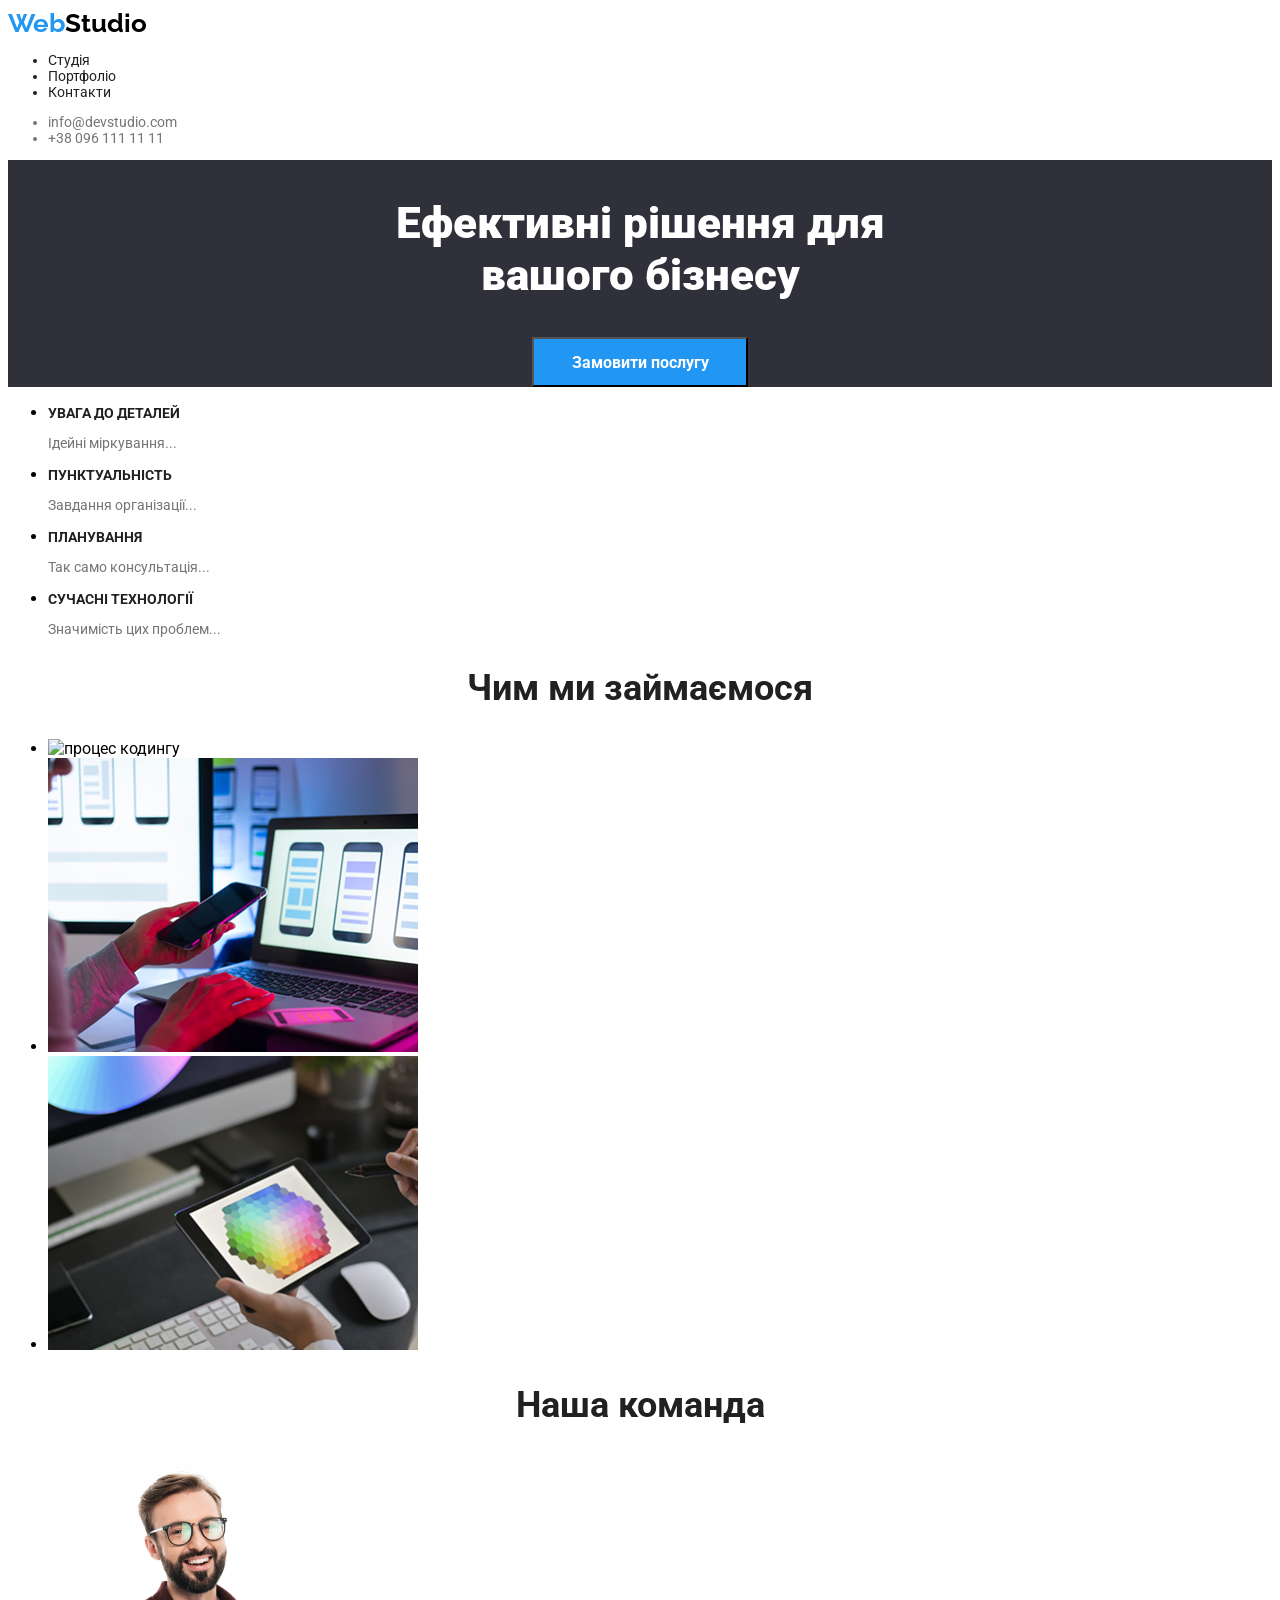
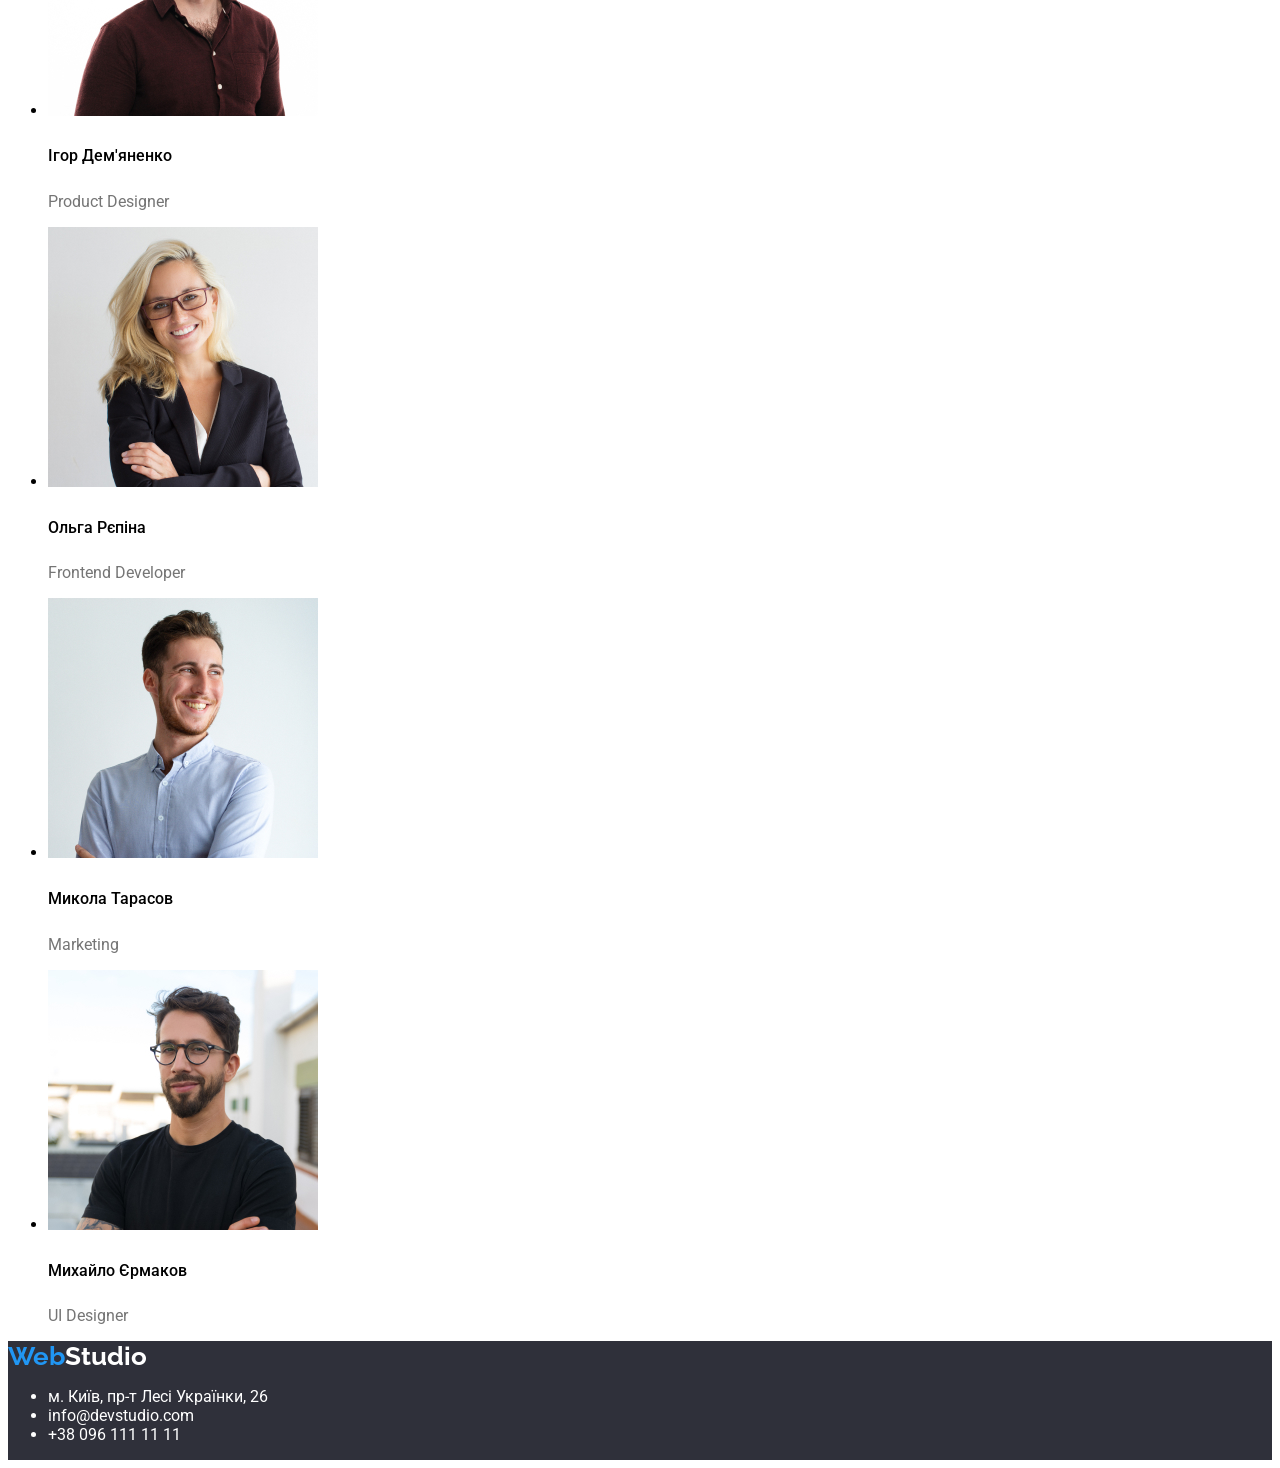
==== index.html @ 3200e964 "add text styles Додав класи в html Додав текстові стилі" ====
<!DOCTYPE html>
<html lang="en">

<head>
    <meta charset="UTF-8">
    <meta name="viewport" content="width=device-width, initial-scale=1.0">
    <link rel="preconnect" href="https://fonts.googleapis.com">
    <link rel="preconnect" href="https://fonts.gstatic.com" crossorigin>
    <link
        href="https://fonts.googleapis.com/css2?family=Raleway:ital,wght@0,100..900;1,100..900&family=Roboto:ital,wght@0,100..900;1,100..900&display=swap"
        rel="stylesheet">
    <title>WebStudio</title>
    <link rel="stylesheet" href="./css/styles.css">
</head>

<body>
<header class="header">
    <div class="container header-container">

        <div class="logo">
            <a class="logo-link" href="./index.html">
                Web<span class="logo-accent">Studio</span>
            </a>
        </div>

        <nav class="nav">
            <ul class="nav-list">
                <li class="nav-item">Студія</li>
                <li class="nav-item">Портфоліо</li>
                <li class="nav-item">Контакти</li>
            </ul>
        </nav>

        <div class="contacts">
            <ul class="contacts-list">
                <li class="contacts-item">info@devstudio.com</li>
                <li class="contacts-item">+38 096 111 11 11</li>
            </ul>
        </div>

    </div>
</header>

<main>

    <section class="hero">
        <h1 class="hero-title">
            Ефективні рішення для <br> вашого бізнесу
        </h1>
        <button class="hero-button">Замовити послугу</button>
    </section>

    <section class="features">
        <ul class="features-list">
            <li class="features-item">
                <h3 class="features-title">УВАГА ДО ДЕТАЛЕЙ</h3>
                <p class="features-text">Ідейні міркування...</p>
            </li>

            <li class="features-item">
                <h3 class="features-title">ПУНКТУАЛЬНІСТЬ</h3>
                <p class="features-text">Завдання організації...</p>
            </li>

            <li class="features-item">
                <h3 class="features-title">ПЛАНУВАННЯ</h3>
                <p class="features-text">Так само консультація...</p>
            </li>

            <li class="features-item">
                <h3 class="features-title">СУЧАСНІ ТЕХНОЛОГІЇ</h3>
                <p class="features-text">Значимість цих проблем...</p>
            </li>
        </ul>
    </section>

    <section class="work">
        <h2 class="section-title">Чим ми займаємося</h2>
        <ul class="work-list">
            <li class="work-item">
                <img src="./images/box-1.jpg" alt="процес кодингу">
            </li>
            <li class="work-item">
                <img src="./images/img.png" alt="перевірка коду">
            </li>
            <li class="work-item">
                <img src="./images/box 3.png" alt="">
            </li>
        </ul>
    </section>

    <section class="team">
        <h2 class="section-title">Наша команда</h2>
        <ul class="team-list">
            <li class="team-item">
                <img src="./images/demyanenko.jpg" alt="Ігор Дем'яненко">
                <h5 class="team-name">Ігор Дем'яненко</h5>
                <p class="team-role">Product Designer</p>
            </li>

            <li class="team-item">
                <img src="./images/repina.jpg" alt="Ольга Рєпіна">
                <h5 class="team-name">Ольга Рєпіна</h5>
                <p class="team-role">Frontend Developer</p>
            </li>

            <li class="team-item">
                <img src="./images/tarasov.jpg" alt="Микола Тарасов">
                <h5 class="team-name">Микола Тарасов</h5>
                <p class="team-role">Marketing</p>
            </li>

            <li class="team-item">
                <img src="./images/yermakov.jpg" alt="Михайло Єрмаков">
                <h5 class="team-name">Михайло Єрмаков</h5>
                <p class="team-role">UI Designer</p>
            </li>
        </ul>
    </section>

</main>

<footer class="footer">
    <div class="container">

        <div class="logo">
            <a class="logo-link" href="./index.html">
                Web<span class="logo-accent-footer">Studio</span>
            </a>
        </div>

        <ul class="footer-contacts">
            <li class="footer-item">м. Київ, пр-т Лесі Українки, 26</li>
            <li class="footer-item">info@devstudio.com</li>
            <li class="footer-item">+38 096 111 11 11</li>
        </ul>

    </div>
</footer>
</body>
</html>
---- css/styles.css ----
:root {
    --main-background-color: #F5F4FA;
    --background-color: #2F303A;
    --brand-color: #2196F3;
    --white: #FFFFFF;
    --black: #000000;
    --h-text: #212121;
    --p-text: #757575;
    --line: #ECECEC;
    --white: #FFFFFF;
    --white-transparent:rgba(255,255,255,0.6)
}

body {
    font-family: 'Roboto', sans-serif;

}

a {
    text-decoration: none;
}

header {
    background-color: var(--white);
}

.logo-link {
    font-family: 'Raleway', sans-serif;
    color: var(--brand-color);
    font-size: 26px;
    font-weight: 700;
}

.logo-accent {
    color: var(--black);
}

.nav, h2, h3 {
    color: var(--h-text);
    background-color: var(--main-background-color);
    font-size: 14px;
    font-weight: medium;
    background-color: var(--white);
}

.contacts, p {
    color: var(--p-text);
    font-size: 14px;
    font-weight: medium;
}

h1 {
    font-size: 44px;
    font-weight: 900;
    text-align: center;
}

.hero, footer {
    display: flex;
    flex-direction: column;
    background: var(--background-color);
    color: var(--white);
    justify-content: center;
}

.hero-button {
    padding: 10px 31px;
    margin: 0 auto;
    width: 216px;
    height: 50px;
    background-color: var(--brand-color);
    color: var(--white);
    font-family: 'Roboto', sans-serif;
    font-size: 16px;
    font-weight: 700;
}

.features-title {
    font-size: 14px;
    font-weight: 700;
}

.features-text {
    font-size: 14px;
    font-weight: 400;
}

.section-title {
    font-size: 36px;
    font-weight: 700;
    text-align: center;
}

.team-name {
    font-size: 16px;
    font-weight: 500;
}

.team-role {
    font-size: 16px;
    font-weight: 400;
}

.logo-accent-footer {
    color: var(--white);
}
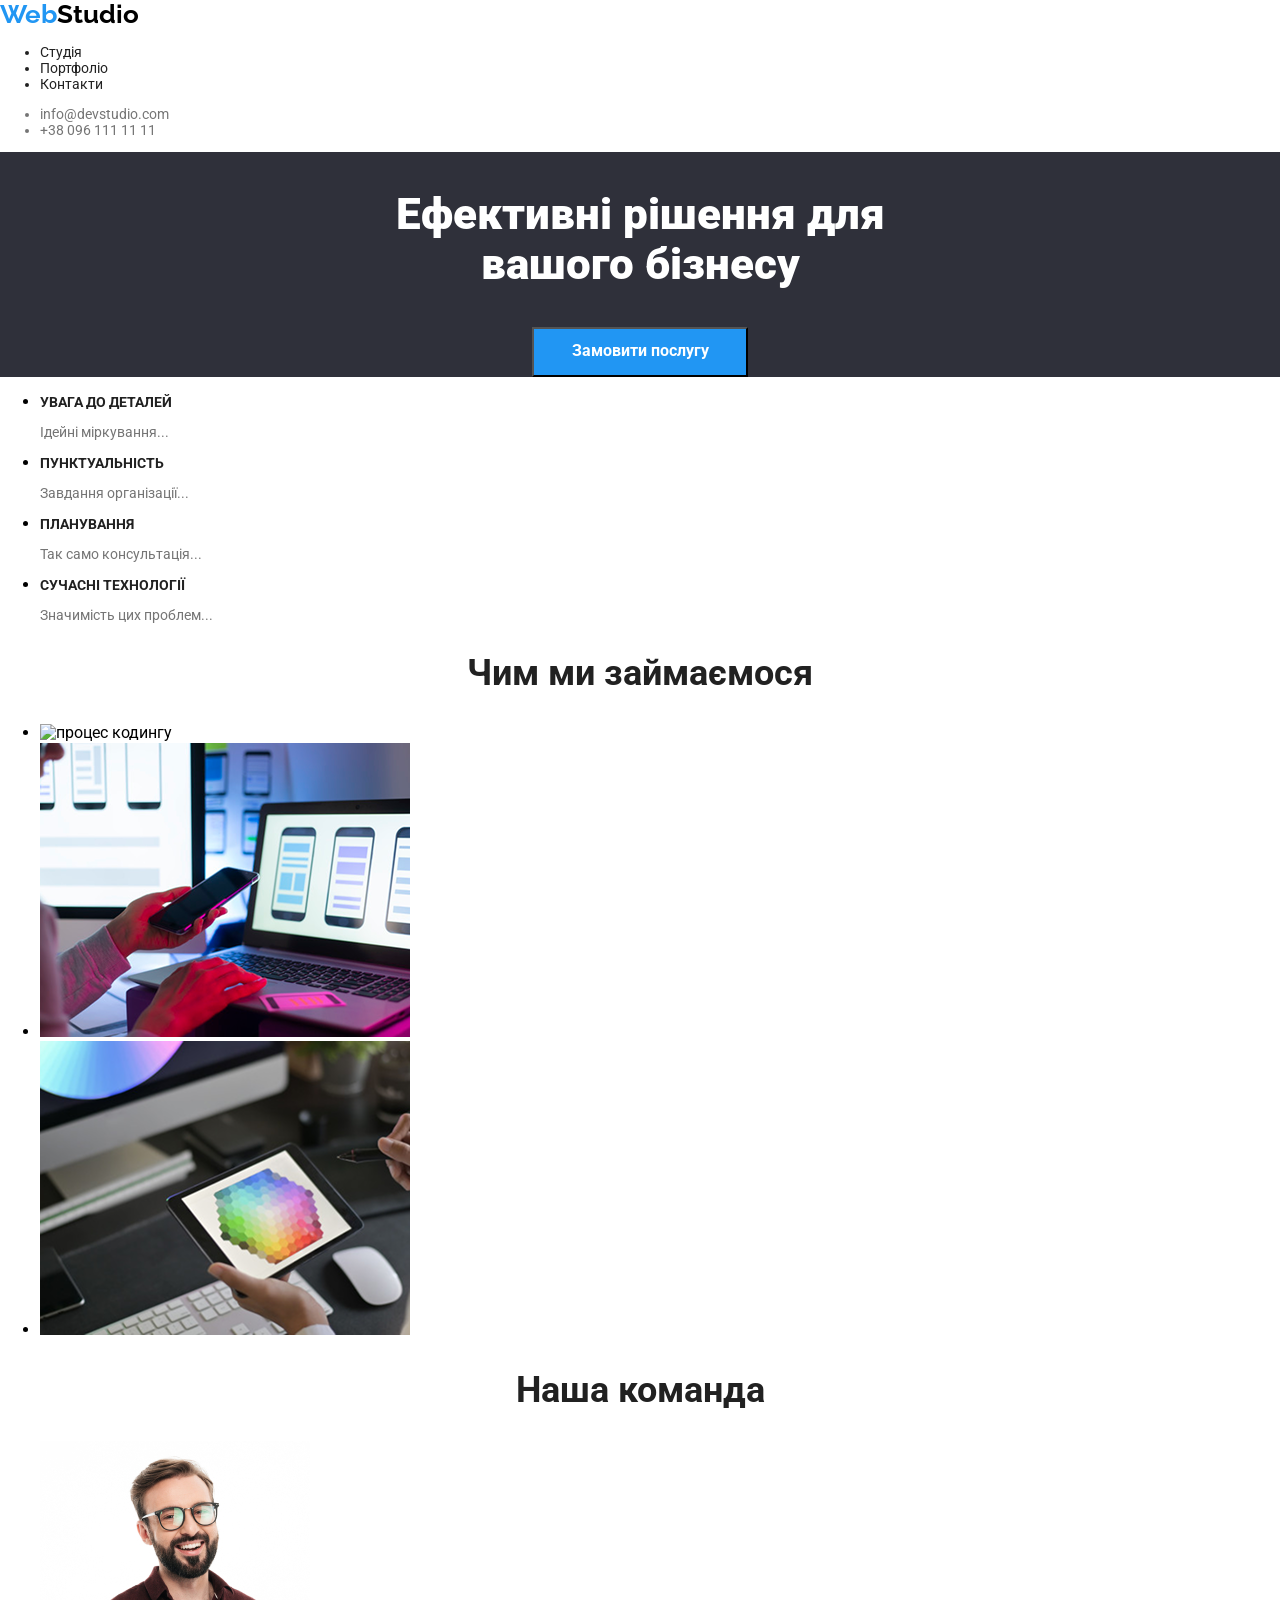
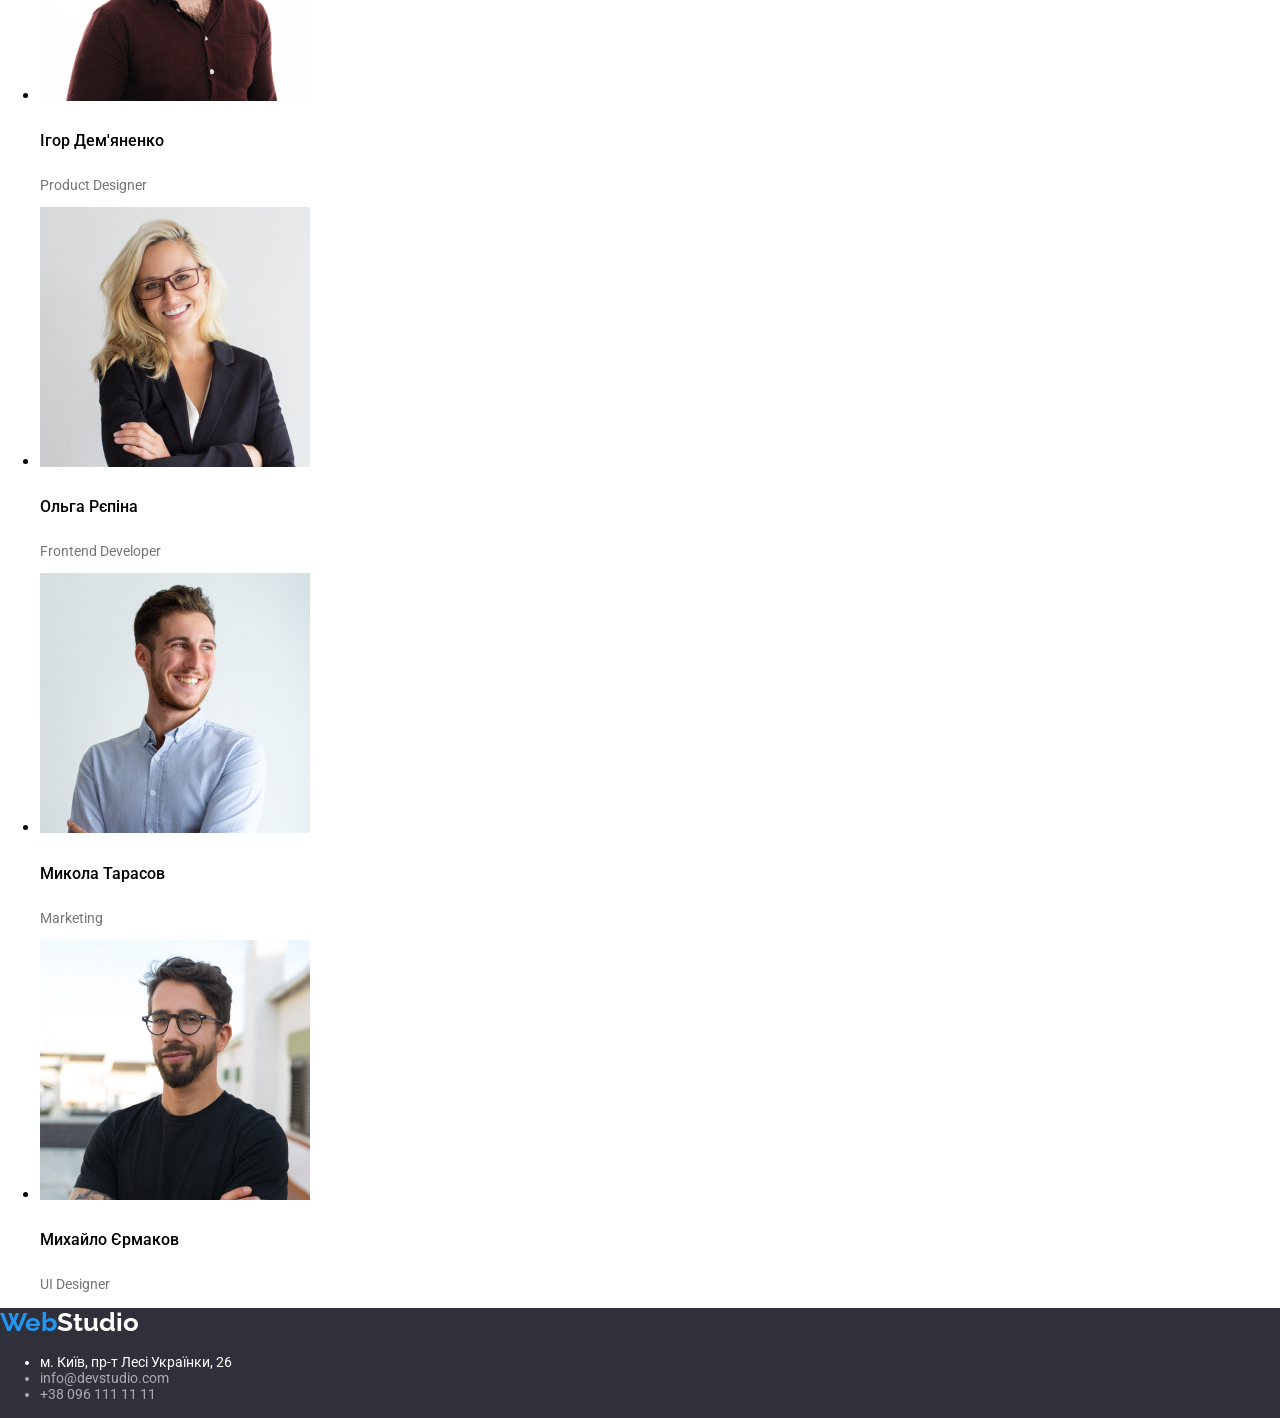
==== commit 18454992: "додав нормалізатор" ====
--- a/index.html
+++ b/index.html
@@ -9,6 +9,11 @@
     <link
         href="https://fonts.googleapis.com/css2?family=Raleway:ital,wght@0,100..900;1,100..900&family=Roboto:ital,wght@0,100..900;1,100..900&display=swap"
         rel="stylesheet">
+    <link
+        rel="stylesheet"
+        href="https://cdnjs.cloudflare.com/ajax/libs/modern-normalize/1.0.0/modern-normalize.min.css"
+    />
+   
     <title>WebStudio</title>
     <link rel="stylesheet" href="./css/styles.css">
 </head>
--- a/css/styles.css
+++ b/css/styles.css
@@ -8,7 +8,7 @@
     --p-text: #757575;
     --line: #ECECEC;
     --white: #FFFFFF;
-    --white-transparent:rgba(255,255,255,0.6)
+    --white-transparent: rgba(255, 255, 255, 0.6)
 }
 
 body {
@@ -35,7 +35,9 @@
     color: var(--black);
 }
 
-.nav, h2, h3 {
+.nav,
+h2,
+h3 {
     color: var(--h-text);
     background-color: var(--main-background-color);
     font-size: 14px;
@@ -43,7 +45,8 @@
     background-color: var(--white);
 }
 
-.contacts, p {
+.contacts,
+p {
     color: var(--p-text);
     font-size: 14px;
     font-weight: medium;
@@ -55,7 +58,8 @@
     text-align: center;
 }
 
-.hero, footer {
+.hero,
+footer {
     display: flex;
     flex-direction: column;
     background: var(--background-color);
@@ -96,11 +100,21 @@
     font-weight: 500;
 }
 
-.team-role {
+.am-rolete {
     font-size: 16px;
     font-weight: 400;
 }
 
 .logo-accent-footer {
     color: var(--white);
+}
+
+.footer-item {
+    font-size: 14px;
+    font-weight: 400;
+    color: var(--white-transparent);
+}
+
+.footer-contacts .footer-item:first-of-type {
+    color: var(--white);
 }
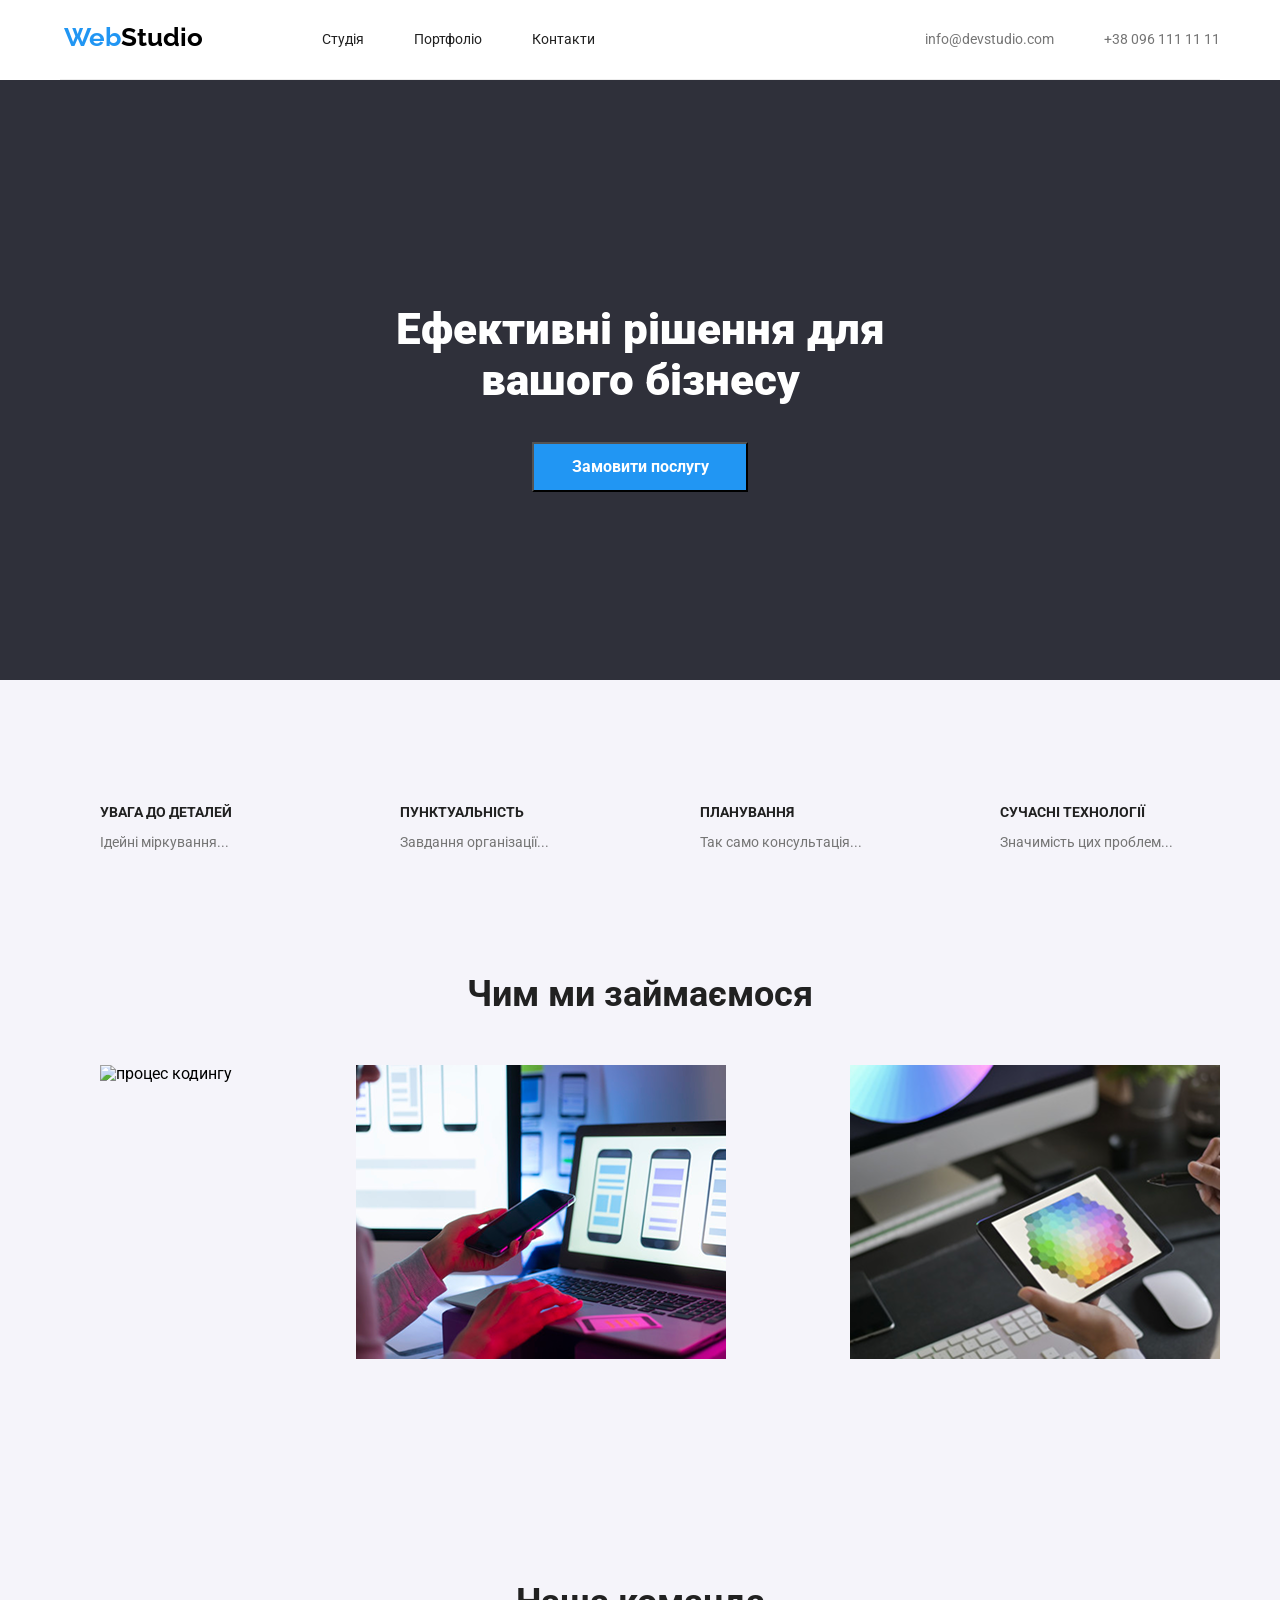
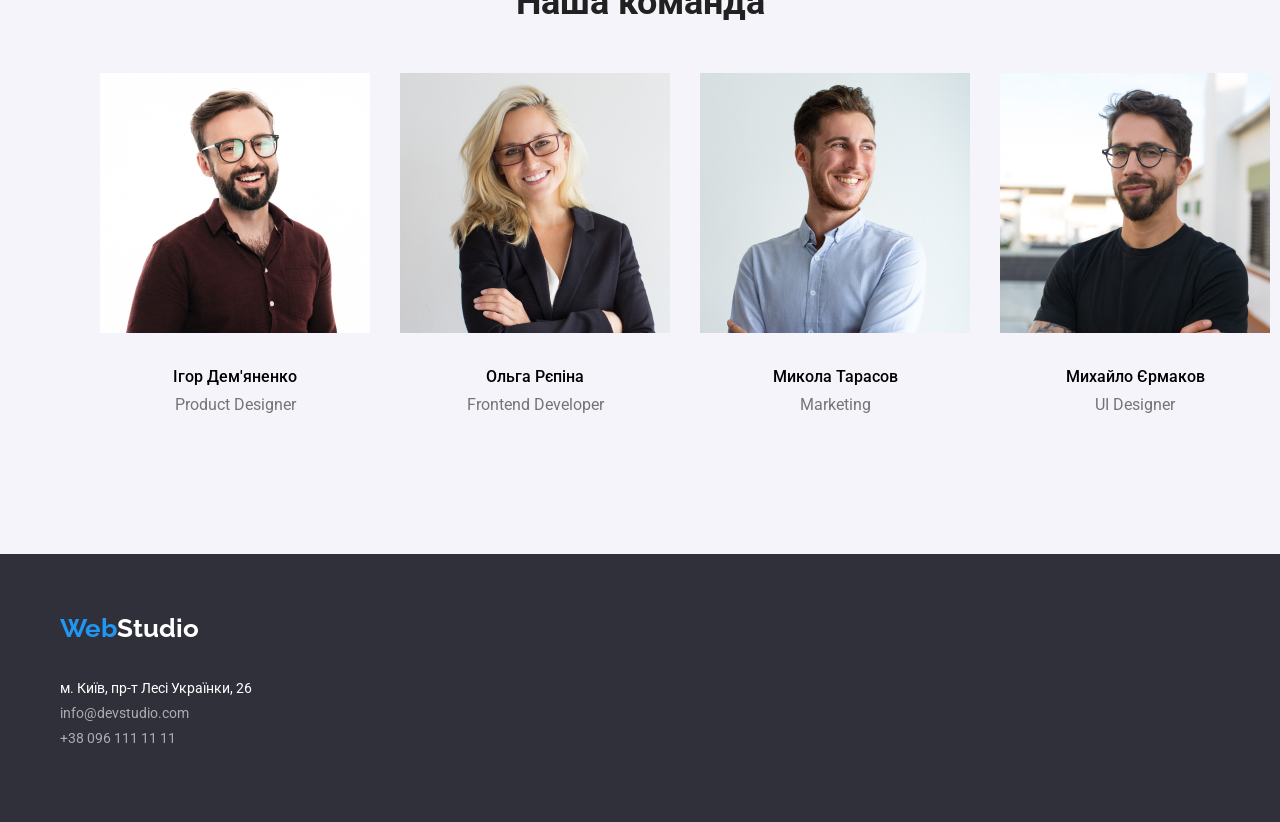
==== commit 53ec0165: "розміщення" ====
--- a/index.html
+++ b/index.html
@@ -9,138 +9,149 @@
     <link
         href="https://fonts.googleapis.com/css2?family=Raleway:ital,wght@0,100..900;1,100..900&family=Roboto:ital,wght@0,100..900;1,100..900&display=swap"
         rel="stylesheet">
-    <link
-        rel="stylesheet"
-        href="https://cdnjs.cloudflare.com/ajax/libs/modern-normalize/1.0.0/modern-normalize.min.css"
-    />
-   
+    <link rel="stylesheet"
+        href="https://cdnjs.cloudflare.com/ajax/libs/modern-normalize/1.0.0/modern-normalize.min.css" />
+
     <title>WebStudio</title>
     <link rel="stylesheet" href="./css/styles.css">
 </head>
 
 <body>
-<header class="header">
-    <div class="container header-container">
+    <header class="header">
+        <div class="container header-container">
+            <nav class="nav">
+                <a class="logo-link" href="./index.html">
+                    Web<span class="logo-accent">Studio</span>
+                </a>
+                <ul class="nav-list">
+                    <li class="nav-item">
+                        <a href="#" class="nav-item-a">Студія</a>
+                    </li>
+                    <li class="nav-item">
+                        <a href="#" class="nav-item-a">Портфоліо</a>
+                    </li>
+                    <li class="nav-item">
+                        <a href="#" class="nav-item-a">Контакти</a>
+                    </li>
+                </ul>
+            </nav>
 
-        <div class="logo">
-            <a class="logo-link" href="./index.html">
-                Web<span class="logo-accent">Studio</span>
-            </a>
+            <div class=" contacts">
+                <ul class="contacts-list">
+                    <li class="contacts-item">
+                        <a href="http://info@devstudio.com" target="_blank" rel="noopener noreferrer"
+                            class="contacts-item-a">info@devstudio.com</a>
+                    </li>
+                    <li class="contacts-item">
+                        <a href="#" class="contacts-item-a">+38 096 111 11 11</a>
+                    </li>
+                </ul>
+            </div>
+
         </div>
+    </header>
 
-        <nav class="nav">
-            <ul class="nav-list">
-                <li class="nav-item">Студія</li>
-                <li class="nav-item">Портфоліо</li>
-                <li class="nav-item">Контакти</li>
-            </ul>
-        </nav>
+    <main>
 
-        <div class="contacts">
-            <ul class="contacts-list">
-                <li class="contacts-item">info@devstudio.com</li>
-                <li class="contacts-item">+38 096 111 11 11</li>
+        <section class="hero hero-section">
+            <div class="hero-container container">
+                <h1 class="hero-title">
+                    Ефективні рішення для <br> вашого бізнесу
+                </h1>
+                <button class="hero-button">Замовити послугу</button>
+            </div>
+        </section>
+
+        <section class="features">
+            <div class="container features-container">
+                <ul class="features-list">
+                    <li class="features-item">
+                        <h3 class="features-title">УВАГА ДО ДЕТАЛЕЙ</h3>
+                        <p class="features-text">Ідейні міркування...</p>
+                    </li>
+
+                    <li class="features-item">
+                        <h3 class="features-title">ПУНКТУАЛЬНІСТЬ</h3>
+                        <p class="features-text">Завдання організації...</p>
+                    </li>
+
+                    <li class="features-item">
+                        <h3 class="features-title">ПЛАНУВАННЯ</h3>
+                        <p class="features-text">Так само консультація...</p>
+                    </li>
+
+                    <li class="features-item">
+                        <h3 class="features-title">СУЧАСНІ ТЕХНОЛОГІЇ</h3>
+                        <p class="features-text">Значимість цих проблем...</p>
+                    </li>
+                </ul>
+            </div>
+        </section>
+
+        <section class="work">
+            <div class="container work-container">
+                <h2 class="section-title">Чим ми займаємося</h2>
+                <ul class="work-list">
+                    <li class="work-item">
+                        <img src="./images/box-1.jpg" alt="процес кодингу" width="370">
+                    </li>
+                    <li class="work-item">
+                        <img src="./images/img.png" alt="перевірка коду" width="370">
+                    </li>
+                    <li class="work-item">
+                        <img src="./images/box 3.png" alt="" width="370">
+                    </li>
+                </ul>
+            </div>
+        </section>
+
+        <section class="team">
+            <div class="container team-container">
+                <h2 class="section-title">Наша команда</h2>
+                <ul class="team-list">
+                    <li class="team-item">
+                        <img src="./images/demyanenko.jpg" alt="Ігор Дем'яненко">
+                        <h5 class="team-name">Ігор Дем'яненко</h5>
+                        <p class="team-role">Product Designer</p>
+                    </li>
+
+                    <li class="team-item">
+                        <img src="./images/repina.jpg" alt="Ольга Рєпіна">
+                        <h5 class="team-name">Ольга Рєпіна</h5>
+                        <p class="team-role">Frontend Developer</p>
+                    </li>
+
+                    <li class="team-item">
+                        <img src="./images/tarasov.jpg" alt="Микола Тарасов">
+                        <h5 class="team-name">Микола Тарасов</h5>
+                        <p class="team-role">Marketing</p>
+                    </li>
+
+                    <li class="team-item">
+                        <img src="./images/yermakov.jpg" alt="Михайло Єрмаков">
+                        <h5 class="team-name">Михайло Єрмаков</h5>
+                        <p class="team-role">UI Designer</p>
+                    </li>
+                </ul>
+            </div>
+        </section>
+
+    </main>
+
+    <footer class="footer">
+        <div class="container footer-container">
+            <div class="logo">
+                <a class="logo-link" href="./index.html">
+                    Web<span class="logo-accent-footer">Studio</span>
+                </a>
+            </div>
+            <ul class="footer-contacts">
+                <li class="footer-item">м. Київ, пр-т Лесі Українки, 26</li>
+                <li class="footer-item">info@devstudio.com</li>
+                <li class="footer-item">+38 096 111 11 11</li>
             </ul>
         </div>
+    </footer>
+</body>
 
-    </div>
-</header>
-
-<main>
-
-    <section class="hero">
-        <h1 class="hero-title">
-            Ефективні рішення для <br> вашого бізнесу
-        </h1>
-        <button class="hero-button">Замовити послугу</button>
-    </section>
-
-    <section class="features">
-        <ul class="features-list">
-            <li class="features-item">
-                <h3 class="features-title">УВАГА ДО ДЕТАЛЕЙ</h3>
-                <p class="features-text">Ідейні міркування...</p>
-            </li>
-
-            <li class="features-item">
-                <h3 class="features-title">ПУНКТУАЛЬНІСТЬ</h3>
-                <p class="features-text">Завдання організації...</p>
-            </li>
-
-            <li class="features-item">
-                <h3 class="features-title">ПЛАНУВАННЯ</h3>
-                <p class="features-text">Так само консультація...</p>
-            </li>
-
-            <li class="features-item">
-                <h3 class="features-title">СУЧАСНІ ТЕХНОЛОГІЇ</h3>
-                <p class="features-text">Значимість цих проблем...</p>
-            </li>
-        </ul>
-    </section>
-
-    <section class="work">
-        <h2 class="section-title">Чим ми займаємося</h2>
-        <ul class="work-list">
-            <li class="work-item">
-                <img src="./images/box-1.jpg" alt="процес кодингу">
-            </li>
-            <li class="work-item">
-                <img src="./images/img.png" alt="перевірка коду">
-            </li>
-            <li class="work-item">
-                <img src="./images/box 3.png" alt="">
-            </li>
-        </ul>
-    </section>
-
-    <section class="team">
-        <h2 class="section-title">Наша команда</h2>
-        <ul class="team-list">
-            <li class="team-item">
-                <img src="./images/demyanenko.jpg" alt="Ігор Дем'яненко">
-                <h5 class="team-name">Ігор Дем'яненко</h5>
-                <p class="team-role">Product Designer</p>
-            </li>
-
-            <li class="team-item">
-                <img src="./images/repina.jpg" alt="Ольга Рєпіна">
-                <h5 class="team-name">Ольга Рєпіна</h5>
-                <p class="team-role">Frontend Developer</p>
-            </li>
-
-            <li class="team-item">
-                <img src="./images/tarasov.jpg" alt="Микола Тарасов">
-                <h5 class="team-name">Микола Тарасов</h5>
-                <p class="team-role">Marketing</p>
-            </li>
-
-            <li class="team-item">
-                <img src="./images/yermakov.jpg" alt="Михайло Єрмаков">
-                <h5 class="team-name">Михайло Єрмаков</h5>
-                <p class="team-role">UI Designer</p>
-            </li>
-        </ul>
-    </section>
-
-</main>
-
-<footer class="footer">
-    <div class="container">
-
-        <div class="logo">
-            <a class="logo-link" href="./index.html">
-                Web<span class="logo-accent-footer">Studio</span>
-            </a>
-        </div>
-
-        <ul class="footer-contacts">
-            <li class="footer-item">м. Київ, пр-т Лесі Українки, 26</li>
-            <li class="footer-item">info@devstudio.com</li>
-            <li class="footer-item">+38 096 111 11 11</li>
-        </ul>
-
-    </div>
-</footer>
-</body>
 </html>
--- a/css/styles.css
+++ b/css/styles.css
@@ -20,11 +20,35 @@
     text-decoration: none;
 }
 
+ul {
+    list-style: none;
+}
+
 header {
     background-color: var(--white);
 }
 
+.container {
+    width: 1160px;
+    margin: 0 auto;
+}
+
+.header-container {
+    padding-left: 4px;
+    display: flex;
+    border-bottom: 1px solid var(--line);
+    align-items: center;
+    justify-content: space-between;
+}
+
+.nav {
+    display: flex;
+    align-items: center;
+    gap: 79px;
+}
+
 .logo-link {
+    padding: 23px 0 26px 0;
     font-family: 'Raleway', sans-serif;
     color: var(--brand-color);
     font-size: 26px;
@@ -35,17 +59,29 @@
     color: var(--black);
 }
 
-.nav,
-h2,
-h3 {
+.nav-item-a {
     color: var(--h-text);
-    background-color: var(--main-background-color);
     font-size: 14px;
     font-weight: medium;
     background-color: var(--white);
 }
 
-.contacts,
+.nav-item-a:hover,
+.nav-item-a:focus,
+.nav-item-a:active, 
+.contacts-item-a:hover,
+.contacts-item-a:focus,
+.contacts-item-a:active {
+    color: var(--brand-color);
+}
+
+.nav-list,
+.contacts-list {
+    display: flex;
+    gap: 50px;
+}
+
+.contacts-item-a,
 p {
     color: var(--p-text);
     font-size: 14px;
@@ -58,12 +94,28 @@
     text-align: center;
 }
 
+main {
+    background-color: var(--main-background-color);
+}
+
 .hero,
 footer {
-    display: flex;
-    flex-direction: column;
-    background: var(--background-color);
-    color: var(--white);
+    background-color: var(--background-color);
+    color: var(--white);
+}
+
+.hero-section {
+    width: 100%;
+    height: 600px;
+    display: flex;
+    flex-direction: column;
+    justify-content: center;
+    margin-bottom: 94px;
+}
+
+.hero-container {
+    display: flex;
+    flex-direction: column;
     justify-content: center;
 }
 
@@ -79,6 +131,27 @@
     font-weight: 700;
 }
 
+.features-container {
+    display: flex;
+    margin-bottom: 94px;
+}
+
+h2,
+h3 {
+    color: var(--h-text);
+    font-size: 14px;
+    font-weight: medium;
+}
+
+.features-list {
+    display: flex;
+    gap: 30px;
+}
+
+.features-item {
+    width: 270px;
+}
+
 .features-title {
     font-size: 14px;
     font-weight: 700;
@@ -87,26 +160,71 @@
 .features-text {
     font-size: 14px;
     font-weight: 400;
+}
+
+.section-title {
+    margin-bottom: 50px;
+}
+
+.work-container {
+    margin-bottom: 94px;
+}
+
+.work-list {
+    display: flex;
+    justify-content: space-between;
+    gap: 30px;
 }
 
 .section-title {
     font-size: 36px;
     font-weight: 700;
     text-align: center;
+}
+
+.team-container {
+    padding: 94px 0;
 }
 
 .team-name {
     font-size: 16px;
     font-weight: 500;
-}
-
-.am-rolete {
+    margin: 0;
+    padding: 30px 0 10px 0;
+}
+
+.team-list {
+    display: flex;
+    gap: 30px;
+}
+
+.team-item {
+    text-align: center;
+    padding-bottom: 30px;
+}
+
+.team-role {
     font-size: 16px;
     font-weight: 400;
+    margin: 0;
 }
 
 .logo-accent-footer {
     color: var(--white);
+}
+
+.footer-container {
+    display: flex;
+    flex-direction: column;
+    padding: 60px 0;
+    gap: 20px;
+}
+
+.footer-contacts {
+    padding: 0;
+    display: flex;
+    flex-direction: column;
+    gap: 9px;
 }
 
 .footer-item {
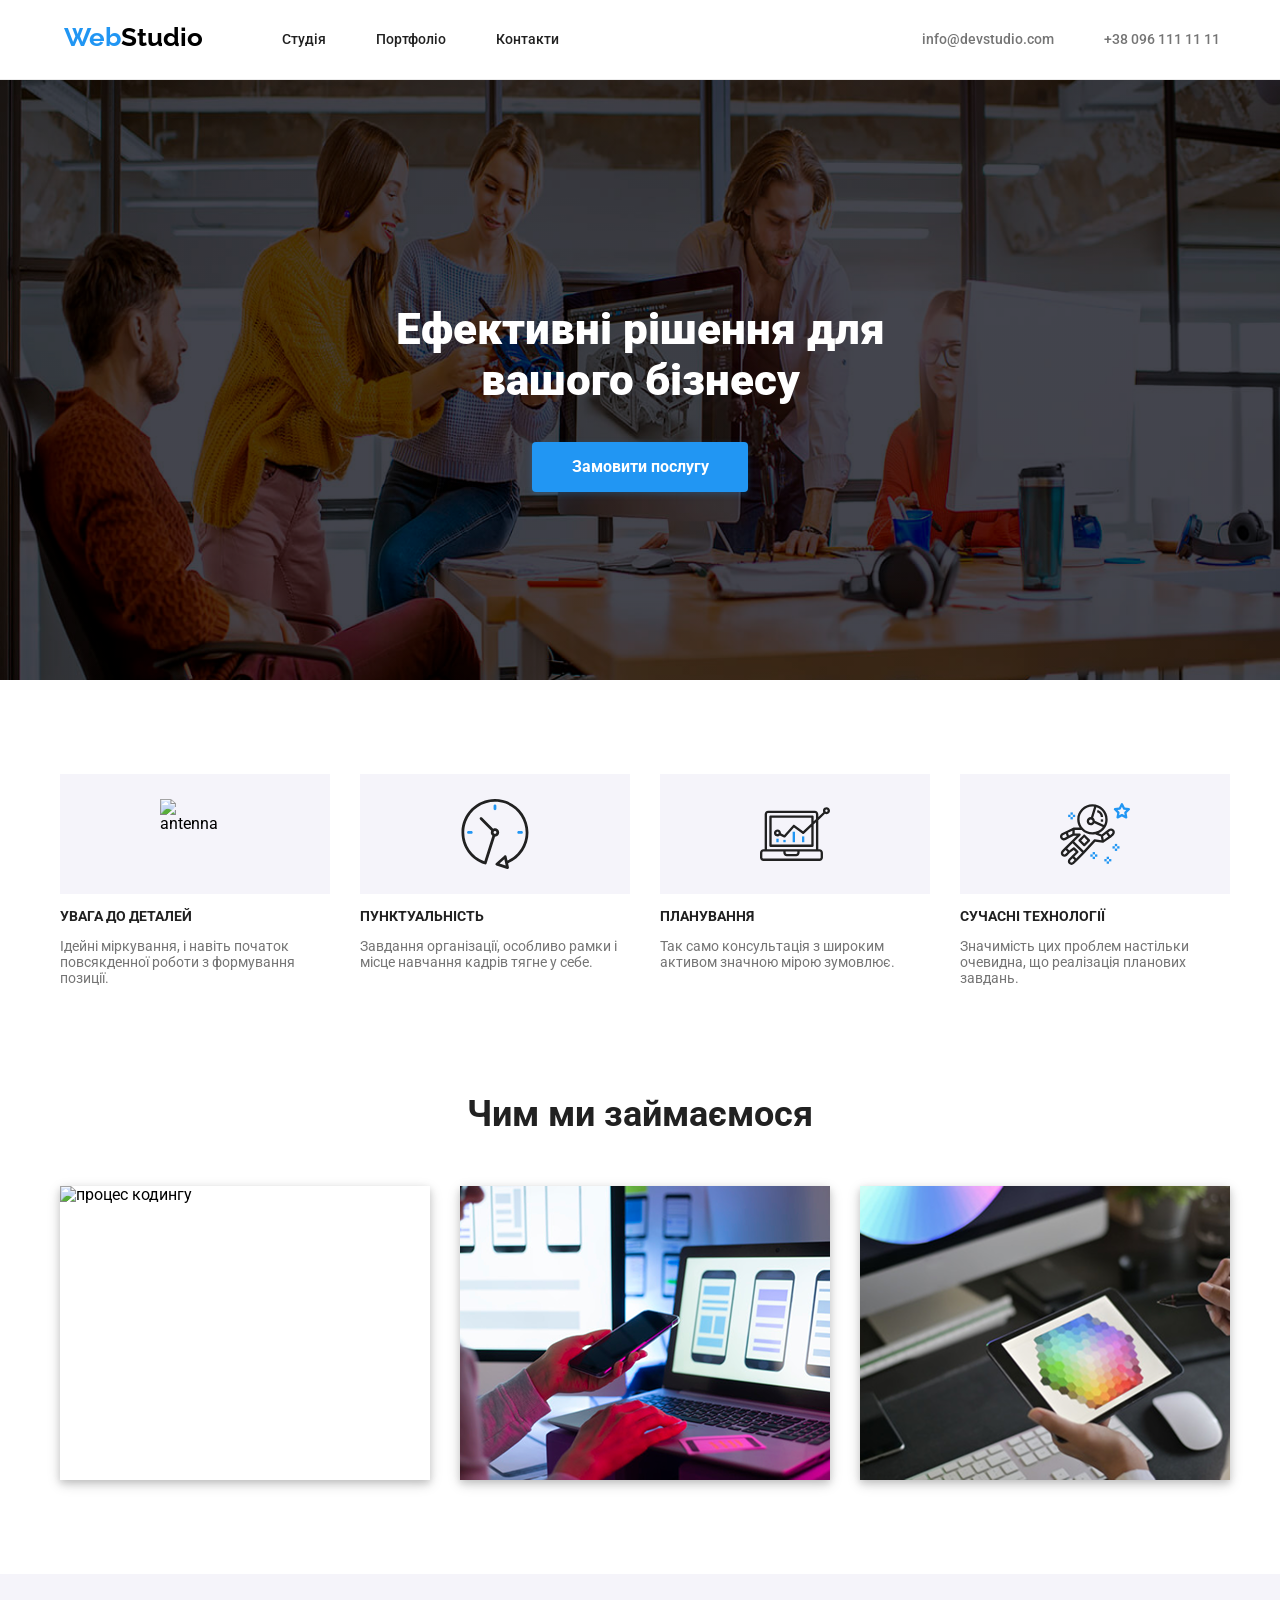
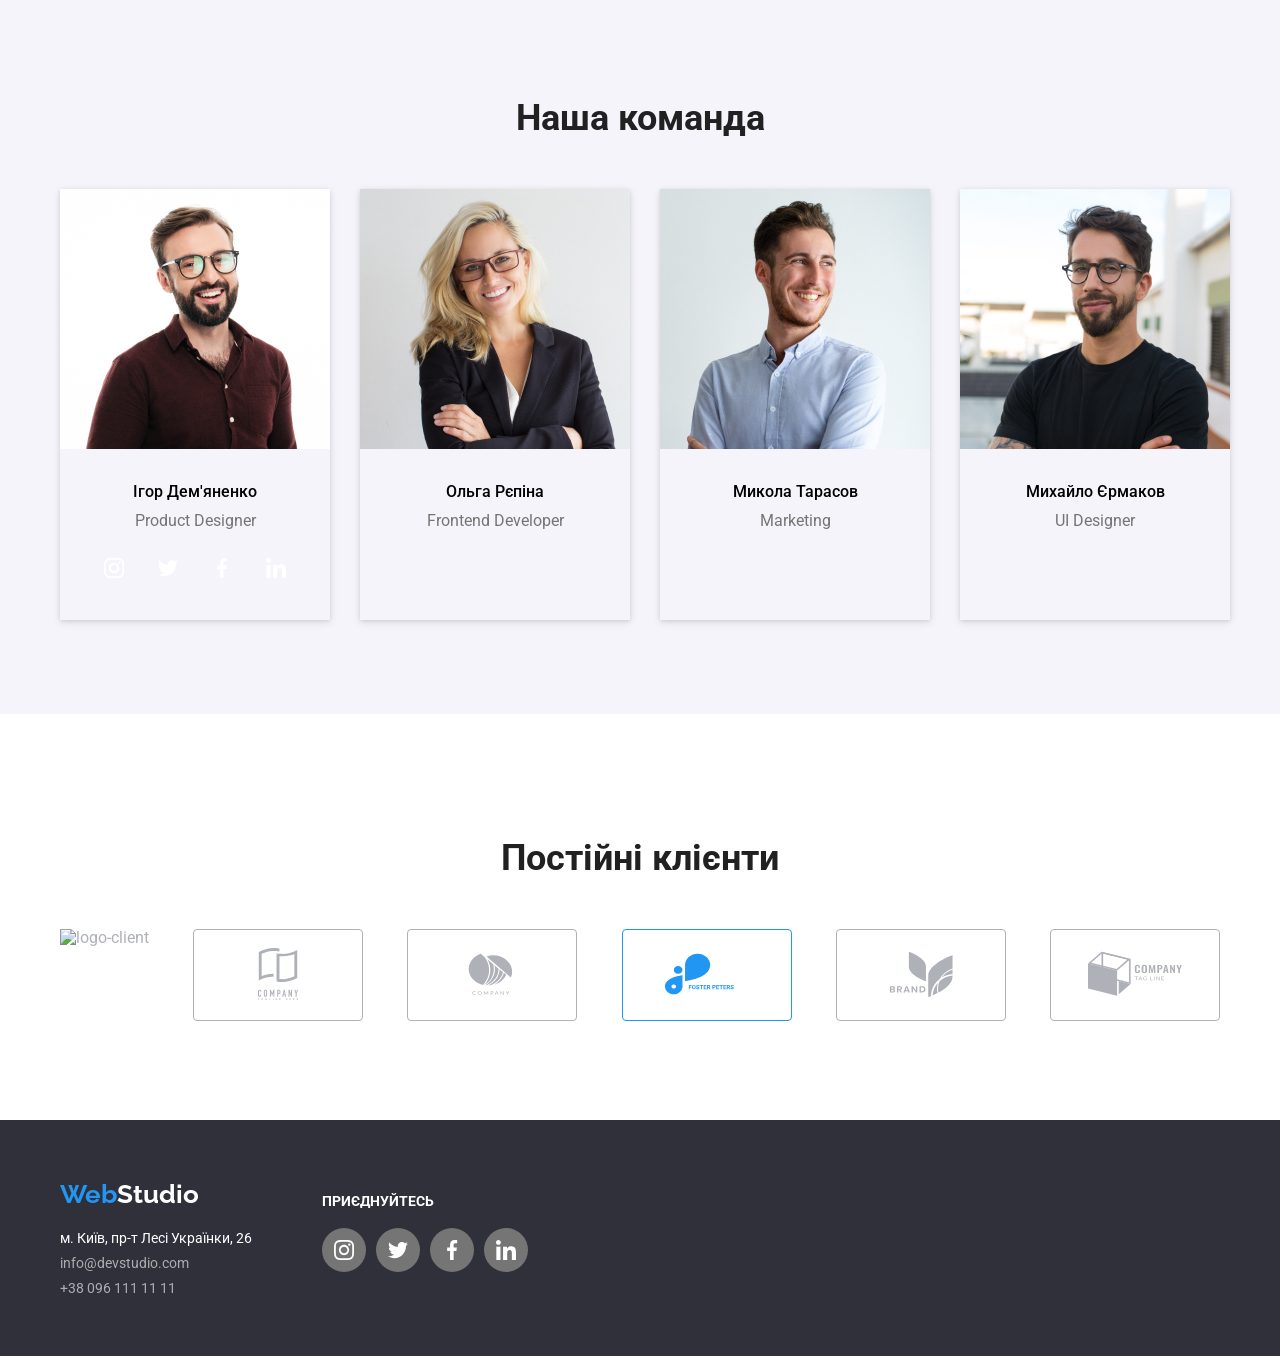
==== commit f4575bb1: "add content Додав тіні, додав декоративне зображення і градієнт  додав контент як в дз25 фігми" ====
--- a/index.html
+++ b/index.html
@@ -25,13 +25,13 @@
                 </a>
                 <ul class="nav-list">
                     <li class="nav-item">
-                        <a href="#" class="nav-item-a">Студія</a>
+                        <a href="./index.html" class="nav-item-a">Студія</a>
                     </li>
                     <li class="nav-item">
-                        <a href="#" class="nav-item-a">Портфоліо</a>
+                        <a href="./portfolio.html" class="nav-item-a">Портфоліо</a>
                     </li>
                     <li class="nav-item">
-                        <a href="#" class="nav-item-a">Контакти</a>
+                        <a href="./contacts.html" class="nav-item-a">Контакти</a>
                     </li>
                 </ul>
             </nav>
@@ -66,23 +66,38 @@
             <div class="container features-container">
                 <ul class="features-list">
                     <li class="features-item">
+                        <div class="svg-container">
+                            <img class="svg" src="./images/antenna.svg" alt="antenna">
+                        </div>
                         <h3 class="features-title">УВАГА ДО ДЕТАЛЕЙ</h3>
-                        <p class="features-text">Ідейні міркування...</p>
-                    </li>
-
-                    <li class="features-item">
+                        <p class="features-text">Ідейні міркування, і навіть початок повсякденної роботи з формування
+                            позиції.</p>
+                    </li>
+
+                    <li class="features-item">
+                        <div class="svg-container">
+                            <img class="svg" src="./images/clock.svg" alt="antenna">
+                        </div>
                         <h3 class="features-title">ПУНКТУАЛЬНІСТЬ</h3>
-                        <p class="features-text">Завдання організації...</p>
-                    </li>
-
-                    <li class="features-item">
+                        <p class="features-text"> Завдання організації, особливо рамки і місце навчання кадрів тягне у
+                            себе.</p>
+                    </li>
+
+                    <li class="features-item">
+                        <div class="svg-container">
+                            <img class="svg" src="./images/diagram.svg" alt="antenna">
+                        </div>
                         <h3 class="features-title">ПЛАНУВАННЯ</h3>
-                        <p class="features-text">Так само консультація...</p>
-                    </li>
-
-                    <li class="features-item">
+                        <p class="features-text">Так само консультація з широким активом значною мірою зумовлює.</p>
+                    </li>
+
+                    <li class="features-item">
+                        <div class="svg-container">
+                            <img class="svg" src="./images/astronaut.svg" alt="antenna">
+                        </div>
                         <h3 class="features-title">СУЧАСНІ ТЕХНОЛОГІЇ</h3>
-                        <p class="features-text">Значимість цих проблем...</p>
+                        <p class="features-text">Значимість цих проблем настільки очевидна, що реалізація планових
+                            завдань.</p>
                     </li>
                 </ul>
             </div>
@@ -113,6 +128,28 @@
                         <img src="./images/demyanenko.jpg" alt="Ігор Дем'яненко">
                         <h5 class="team-name">Ігор Дем'яненко</h5>
                         <p class="team-role">Product Designer</p>
+                        <ul class="social-list card-social-list">
+                            <li class="social-item">
+                                <a href="#" class="social-link">
+                                    <img src="./images/instagram.svg" alt="instagram" class="social-svg">
+                                </a>
+                            </li>
+                            <li class="social-item">
+                                <a href="#" class="social-link">
+                                    <img src="./images/twitter.svg" alt="twitter" class="social-svg">
+                                </a>
+                            </li>
+                            <li class="social-item">
+                                <a href="#" class="social-link">
+                                    <img src="./images/facebook.svg" alt="facebook" class="social-svg">
+                                </a>
+                            </li>
+                            <li class="social-item">
+                                <a href="#" class="social-link">
+                                    <img src="./images/linkedin.svg" alt="linkedin" class="social-svg">
+                                </a>
+                            </li>
+                        </ul>
                     </li>
 
                     <li class="team-item">
@@ -135,21 +172,73 @@
                 </ul>
             </div>
         </section>
+        <section class="client">
+            <div class="container client-container">
+                <h2 class="section-title">Постійні клієнти</h2>
+                <ul class="client-list">
+                    <li class="client-item">
+                        <img class="client-svg" src="./images/client1.svg" alt="logo-client">
+                    </li>
+                    <li class="client-item">
+                        <img class="client-svg" src="./images/client2.svg" alt="logo-client">
+                    </li>
+                    <li class="client-item">
+                        <img class="client-svg" src="./images/client3.svg" alt="logo-client">
+                    </li>
+                    <li class="client-item">
+                        <img class="client-svg" src="./images/client4.svg" alt="logo-client">
+                    </li>
+                    <li class="client-item">
+                        <img class="client-svg" src="./images/client5.svg" alt="logo-client">
+                    </li>
+                    <li class="client-item">
+                        <img class="client-svg" src="./images/client6.svg" alt="logo-client">
+                    </li>
+                </ul>
+            </div>
+        </section>
 
     </main>
 
     <footer class="footer">
         <div class="container footer-container">
-            <div class="logo">
-                <a class="logo-link" href="./index.html">
-                    Web<span class="logo-accent-footer">Studio</span>
-                </a>
-            </div>
-            <ul class="footer-contacts">
-                <li class="footer-item">м. Київ, пр-т Лесі Українки, 26</li>
-                <li class="footer-item">info@devstudio.com</li>
-                <li class="footer-item">+38 096 111 11 11</li>
-            </ul>
+            <div>
+                <div class="logo">
+                    <a class="logo-link" href="./index.html">
+                        Web<span class="logo-accent-footer">Studio</span>
+                    </a>
+                </div>
+                <ul class="footer-contacts">
+                    <li class="footer-item">м. Київ, пр-т Лесі Українки, 26</li>
+                    <li class="footer-item">info@devstudio.com</li>
+                    <li class="footer-item">+38 096 111 11 11</li>
+                </ul>
+            </div>
+            <div class="social-container">
+                <p class="social-text">Приєднуйтесь</p>
+                <ul class="social-list">
+                    <li class="social-item">
+                        <a href="#" class="social-link footer-social-link">
+                            <img src="./images/instagram.svg" alt="instagram" class="social-svg">
+                        </a>
+                    </li>
+                    <li class="social-item">
+                        <a href="#" class="social-link footer-social-link">
+                            <img src="./images/twitter.svg" alt="twitter" class="social-svg">
+                        </a>
+                    </li>
+                    <li class="social-item">
+                        <a href="#" class="social-link footer-social-link">
+                            <img src="./images/facebook.svg" alt="facebook" class="social-svg">
+                        </a>
+                    </li>
+                    <li class="social-item">
+                        <a href="#" class="social-link footer-social-link">
+                            <img src="./images/linkedin.svg" alt="linkedin" class="social-svg">
+                        </a>
+                    </li>
+                </ul>
+            </div>
         </div>
     </footer>
 </body>
--- a/css/styles.css
+++ b/css/styles.css
@@ -7,25 +7,55 @@
     --h-text: #212121;
     --p-text: #757575;
     --line: #ECECEC;
-    --white: #FFFFFF;
-    --white-transparent: rgba(255, 255, 255, 0.6)
-}
+    --svg: #AFB1B8;
+    --white-transparent: rgba(255, 255, 255, 0.6);
+
+    /* Тіні */
+    --shadow-button: 0px 2px 6px rgba(33, 150, 243, 0.25);
+    --shadow-button-hover: 0px 4px 10px rgba(33, 150, 243, 0.43);
+
+    --shadow-card: 0px 2px 8px rgba(0, 0, 0, 0.12), 0px 1px 3px rgba(0, 0, 0, 0.08);
+    --shadow-card-hover: 0px 4px 12px rgba(0, 0, 0, 0.18), 0px 3px 7px rgba(0, 0, 0, 0.12);
+
+    --shadow-header: 0px 2px 6px rgba(0, 0, 0, 0.08);
+    --shadow-header-hover: 0px 4px 10px rgba(0, 0, 0, 0.14);
+}
+
+*,
+*::before,
+*::after {
+    box-sizing: border-box;
+}
+
 
 body {
     font-family: 'Roboto', sans-serif;
-
 }
 
 a {
     text-decoration: none;
+    cursor: pointer;
+}
+
+button {
+    cursor: pointer;
 }
 
 ul {
     list-style: none;
+    margin: 0;
+    padding: 0;
 }
 
 header {
     background-color: var(--white);
+    border-bottom: 1px solid var(--line);
+    box-shadow: var(--shadow-header);
+    transition: box-shadow 0.3s ease;
+}
+
+header:hover {
+    box-shadow: var(--shadow-header-hover);
 }
 
 .container {
@@ -36,7 +66,6 @@
 .header-container {
     padding-left: 4px;
     display: flex;
-    border-bottom: 1px solid var(--line);
     align-items: center;
     justify-content: space-between;
 }
@@ -62,13 +91,14 @@
 .nav-item-a {
     color: var(--h-text);
     font-size: 14px;
-    font-weight: medium;
+    font-weight: 500;
     background-color: var(--white);
+    transition: color 0.3s ease;
 }
 
 .nav-item-a:hover,
 .nav-item-a:focus,
-.nav-item-a:active, 
+.nav-item-a:active,
 .contacts-item-a:hover,
 .contacts-item-a:focus,
 .contacts-item-a:active {
@@ -85,7 +115,7 @@
 p {
     color: var(--p-text);
     font-size: 14px;
-    font-weight: medium;
+    font-weight: 500;
 }
 
 h1 {
@@ -95,7 +125,7 @@
 }
 
 main {
-    background-color: var(--main-background-color);
+    background-color: var(--white);
 }
 
 .hero,
@@ -111,6 +141,15 @@
     flex-direction: column;
     justify-content: center;
     margin-bottom: 94px;
+}
+
+.hero {
+    display: flex;
+    flex-direction: column;
+    justify-content: center;
+    background-image: linear-gradient(rgba(0, 0, 0, 0.5),
+            rgba(0, 0, 0, 0.5)), url(../images/hero.png);
+    background-size: 100% 100%;
 }
 
 .hero-container {
@@ -124,11 +163,20 @@
     margin: 0 auto;
     width: 216px;
     height: 50px;
+    border-radius: 4px;
+    border: var(--brand-color);
     background-color: var(--brand-color);
     color: var(--white);
     font-family: 'Roboto', sans-serif;
     font-size: 16px;
     font-weight: 700;
+    box-shadow: var(--shadow-button);
+    transition: box-shadow 0.3s ease, transform 0.3s ease;
+}
+
+.hero-button:hover {
+    box-shadow: var(--shadow-button-hover);
+    transform: translateY(-1px);
 }
 
 .features-container {
@@ -140,7 +188,7 @@
 h3 {
     color: var(--h-text);
     font-size: 14px;
-    font-weight: medium;
+    font-weight: 500;
 }
 
 .features-list {
@@ -152,6 +200,21 @@
     width: 270px;
 }
 
+.svg-container {
+    display: flex;
+    width: 270px;
+    height: 120px;
+    background-color: var(--main-background-color);
+    justify-content: center;
+    align-items: center;
+}
+
+
+.svg {
+    width: 70px;
+    height: 70px;
+}
+
 .features-title {
     font-size: 14px;
     font-weight: 700;
@@ -170,6 +233,17 @@
     margin-bottom: 94px;
 }
 
+.work-item {
+    display: flex;
+    box-shadow: var(--shadow-card-hover);
+    transition: box-shadow 0.3s ease, transform 0.3s ease;
+}
+
+.work-item:hover {
+    box-shadow: var(--shadow-button-hover);
+    transform: translateY(-2px);
+}
+
 .work-list {
     display: flex;
     justify-content: space-between;
@@ -180,6 +254,10 @@
     font-size: 36px;
     font-weight: 700;
     text-align: center;
+}
+
+.team {
+    background-color: var(--main-background-color);
 }
 
 .team-container {
@@ -201,12 +279,68 @@
 .team-item {
     text-align: center;
     padding-bottom: 30px;
+    box-shadow: var(--shadow-card);
+    transition: box-shadow 0.3s ease, transform 0.3s ease;
+}
+
+.team-item:hover {
+    box-shadow: var(--shadow-card-hover);
+    transform: translateY(-2px);
 }
 
 .team-role {
     font-size: 16px;
     font-weight: 400;
     margin: 0;
+    margin-bottom: 16px;
+}
+
+.social-list {
+    display: flex;
+    gap: 10px;
+}
+
+.card-social-list {
+    margin-left: 32px;
+}
+
+.social-link {
+    display: flex;
+    width: 44px;
+    height: 44px;
+    border-radius: 50%;
+    justify-content: center;
+    fill: var(--svg);
+    color: var(--svg);
+}
+
+.social-link:hover {
+    background-color: var(--brand-color);
+    fill: var(--white);
+}
+
+.social-svg {
+    width: 20px;
+}
+
+.client-container {
+    padding: 94px 0;
+}
+
+.client-list {
+    display: flex;
+    justify-content: space-between;
+}
+
+.client-svg {
+    fill: var(--svg);
+    color: var(--svg);
+}
+
+.client-svg:hover {
+    cursor: pointer;
+    fill: var(--brand-color);
+    color: var(--brand-color);
 }
 
 .logo-accent-footer {
@@ -215,9 +349,7 @@
 
 .footer-container {
     display: flex;
-    flex-direction: column;
     padding: 60px 0;
-    gap: 20px;
 }
 
 .footer-contacts {
@@ -225,6 +357,7 @@
     display: flex;
     flex-direction: column;
     gap: 9px;
+    margin-top: 20px;
 }
 
 .footer-item {
@@ -235,4 +368,125 @@
 
 .footer-contacts .footer-item:first-of-type {
     color: var(--white);
+}
+
+.social-container {
+    display: flex;
+    flex-direction: column;
+    margin-left: 70px;
+}
+
+.social-text {
+    font-family: Roboto;
+    font-weight: 700;
+    font-size: 14px;
+    line-height: 100%;
+    letter-spacing: 3%;
+    text-transform: uppercase;
+    color: var(--white);
+    margin-bottom: 20px;
+}
+
+.footer-social-link {    
+    background-color: var(--p-text);
+    fill: var(--svg);
+    color: var(--svg);
+}
+
+
+/* ================================
+   Сторінка Портфоліо
+   ================================ */
+
+.main-portfolio {
+    background-color: var(--white);
+}
+
+.portfolio {
+    padding: 0;
+    margin: 0;
+}
+
+.portfolio__filters {
+    margin: 0;
+    display: flex;
+    padding: 94px 297px 50px 297px;
+    gap: 8px;
+}
+
+.portfolio__button {
+    padding: 8px 16px;
+    border: 1px solid var(--main-background-color);
+    background-color: var(--main-background-color);
+    border-radius: 4px;
+    font-size: 16px;
+    font-weight: 500;
+    /* Початкова тінь кнопки фільтра */
+    box-shadow: var(--shadow-button);
+    transition: box-shadow 0.3s ease, border 0.3s ease,
+        background-color 0.3s ease, color 0.3s ease,
+        transform 0.3s ease;
+}
+
+.portfolio__button:hover {
+    box-shadow: var(--shadow-button-hover);
+    border: 1px solid var(--brand-color);
+    cursor: pointer;
+    transform: translateY(-1px);
+}
+
+.portfolio__button:focus {
+    background-color: var(--brand-color);
+    border: 1px solid var(--brand-color);
+    color: var(--white);
+    cursor: pointer;
+    /* Тінь активної кнопки */
+    box-shadow: var(--shadow-button-hover);
+}
+
+.portfolio__list {
+    display: flex;
+    flex-wrap: wrap;
+    padding: 0;
+    gap: 30px;
+    margin-bottom: 94px;
+}
+
+.portfolio__item {
+    flex: 0 1 calc((100% - 68px) / 3);
+    border: 1px solid var(--line);
+    /* Початкова тінь картки портфоліо */
+    box-shadow: var(--shadow-card);
+    transition: box-shadow 0.3s ease, border 0.3s ease, transform 0.3s ease;
+}
+
+.portfolio__item:hover {
+    box-shadow: var(--shadow-card-hover);
+    border: 1px solid var(--brand-color);
+    cursor: pointer;
+    transform: translateY(-2px);
+}
+
+.portfolio__item:focus {
+    background-color: var(--brand-color);
+    border: 1px solid var(--brand-color);
+    color: var(--white);
+    cursor: pointer;
+    box-shadow: var(--shadow-card-hover);
+}
+
+.portfolio__image {
+    width: 100%;
+}
+
+.portfolio__title {
+    font-size: 18px;
+    font-weight: 700;
+    margin: 20px 24px;
+}
+
+.portfolio__category {
+    font-size: 16px;
+    font-weight: 400;
+    margin: 0 24px 20px 24px;
 }
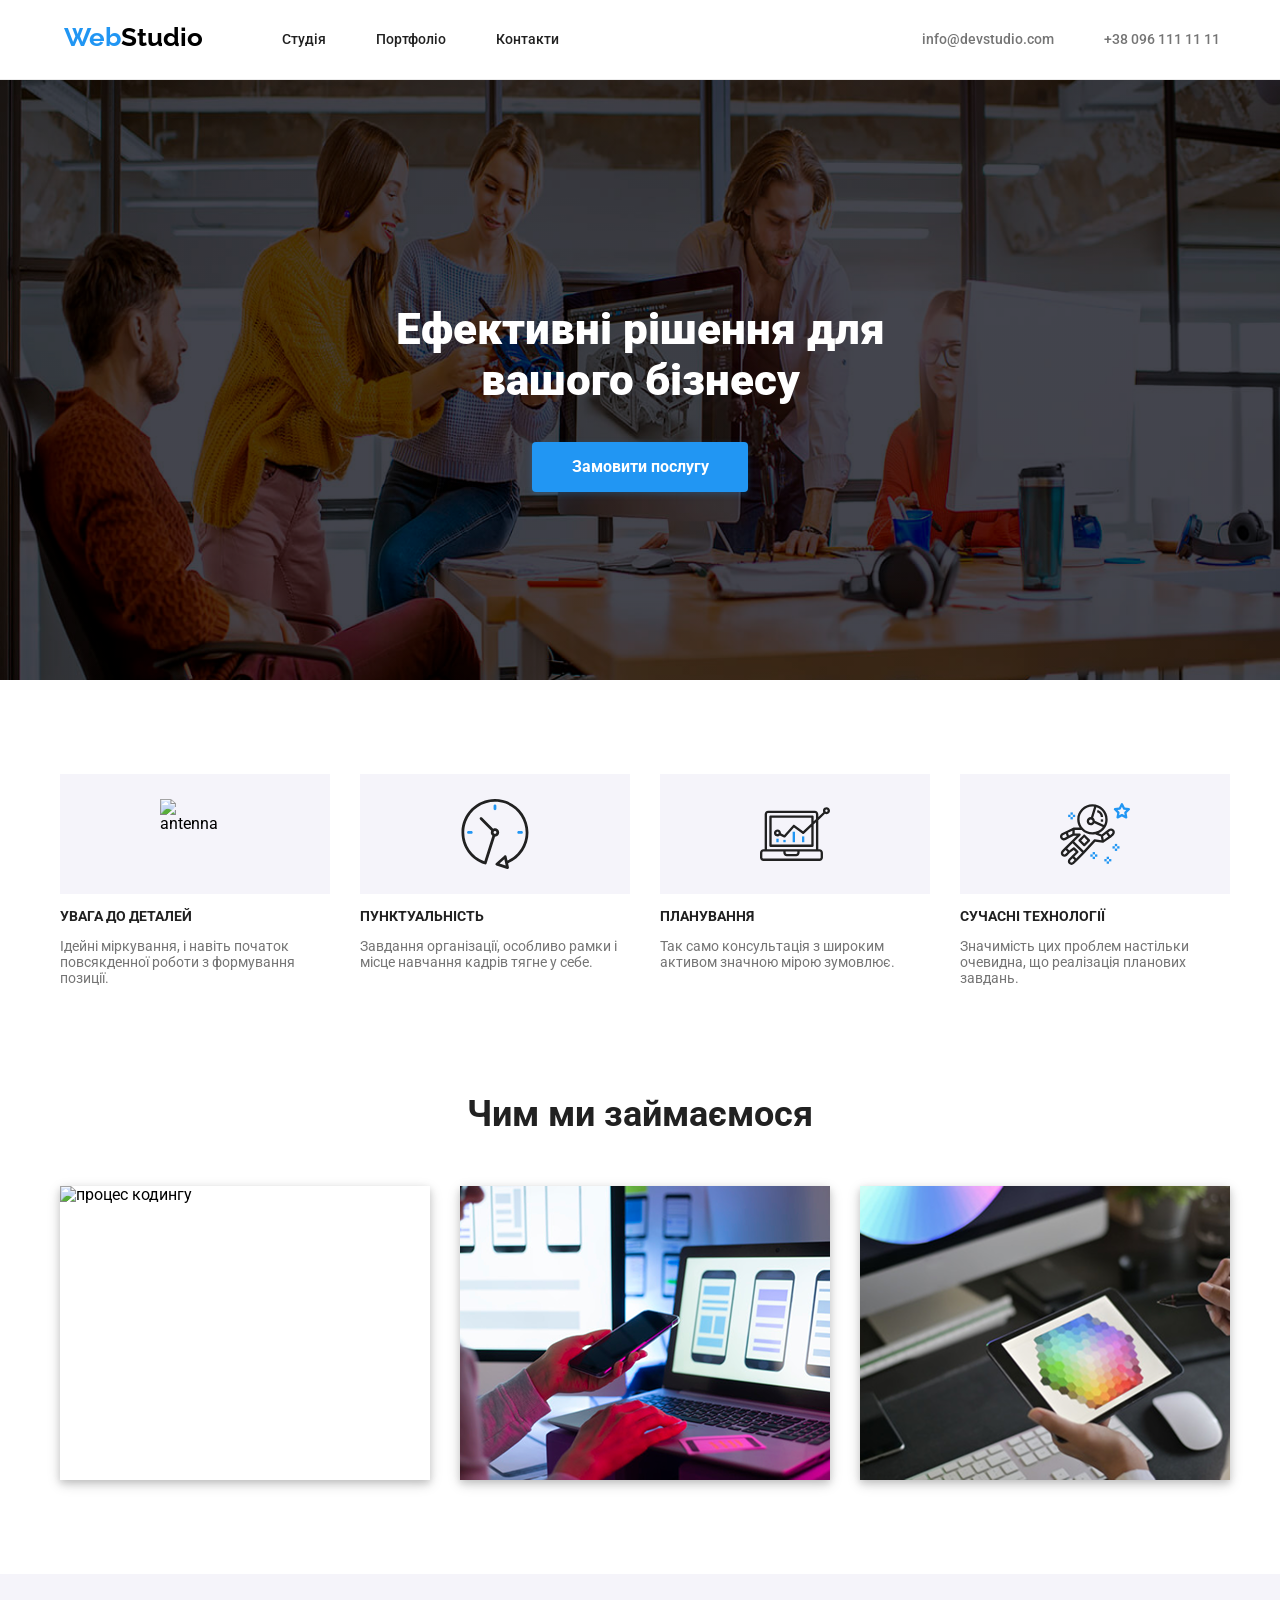
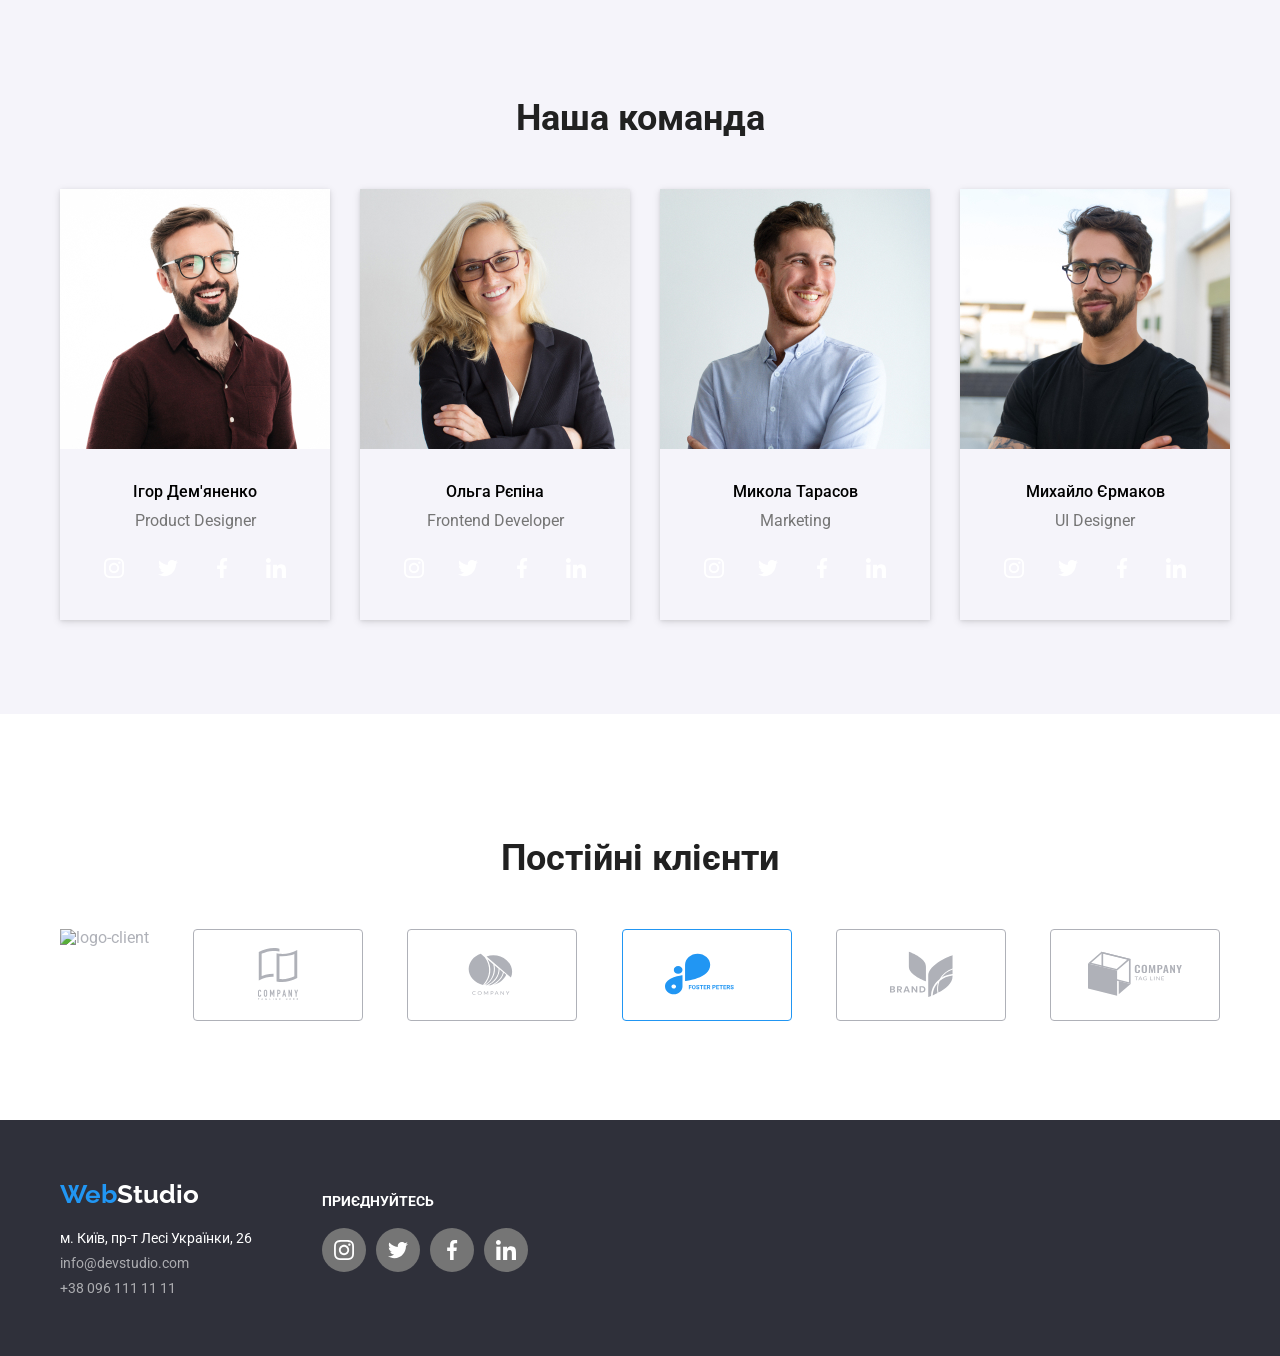
==== commit 68932cee: "Update index.html" ====
--- a/index.html
+++ b/index.html
@@ -156,18 +156,84 @@
                         <img src="./images/repina.jpg" alt="Ольга Рєпіна">
                         <h5 class="team-name">Ольга Рєпіна</h5>
                         <p class="team-role">Frontend Developer</p>
+                        <ul class="social-list card-social-list">
+                            <li class="social-item">
+                                <a href="#" class="social-link">
+                                    <img src="./images/instagram.svg" alt="instagram" class="social-svg">
+                                </a>
+                            </li>
+                            <li class="social-item">
+                                <a href="#" class="social-link">
+                                    <img src="./images/twitter.svg" alt="twitter" class="social-svg">
+                                </a>
+                            </li>
+                            <li class="social-item">
+                                <a href="#" class="social-link">
+                                    <img src="./images/facebook.svg" alt="facebook" class="social-svg">
+                                </a>
+                            </li>
+                            <li class="social-item">
+                                <a href="#" class="social-link">
+                                    <img src="./images/linkedin.svg" alt="linkedin" class="social-svg">
+                                </a>
+                            </li>
+                        </ul>
                     </li>
 
                     <li class="team-item">
                         <img src="./images/tarasov.jpg" alt="Микола Тарасов">
                         <h5 class="team-name">Микола Тарасов</h5>
                         <p class="team-role">Marketing</p>
+                        <ul class="social-list card-social-list">
+                            <li class="social-item">
+                                <a href="#" class="social-link">
+                                    <img src="./images/instagram.svg" alt="instagram" class="social-svg">
+                                </a>
+                            </li>
+                            <li class="social-item">
+                                <a href="#" class="social-link">
+                                    <img src="./images/twitter.svg" alt="twitter" class="social-svg">
+                                </a>
+                            </li>
+                            <li class="social-item">
+                                <a href="#" class="social-link">
+                                    <img src="./images/facebook.svg" alt="facebook" class="social-svg">
+                                </a>
+                            </li>
+                            <li class="social-item">
+                                <a href="#" class="social-link">
+                                    <img src="./images/linkedin.svg" alt="linkedin" class="social-svg">
+                                </a>
+                            </li>
+                        </ul>
                     </li>
 
                     <li class="team-item">
                         <img src="./images/yermakov.jpg" alt="Михайло Єрмаков">
                         <h5 class="team-name">Михайло Єрмаков</h5>
                         <p class="team-role">UI Designer</p>
+                        <ul class="social-list card-social-list">
+                            <li class="social-item">
+                                <a href="#" class="social-link">
+                                    <img src="./images/instagram.svg" alt="instagram" class="social-svg">
+                                </a>
+                            </li>
+                            <li class="social-item">
+                                <a href="#" class="social-link">
+                                    <img src="./images/twitter.svg" alt="twitter" class="social-svg">
+                                </a>
+                            </li>
+                            <li class="social-item">
+                                <a href="#" class="social-link">
+                                    <img src="./images/facebook.svg" alt="facebook" class="social-svg">
+                                </a>
+                            </li>
+                            <li class="social-item">
+                                <a href="#" class="social-link">
+                                    <img src="./images/linkedin.svg" alt="linkedin" class="social-svg">
+                                </a>
+                            </li>
+                        </ul>
                     </li>
                 </ul>
             </div>
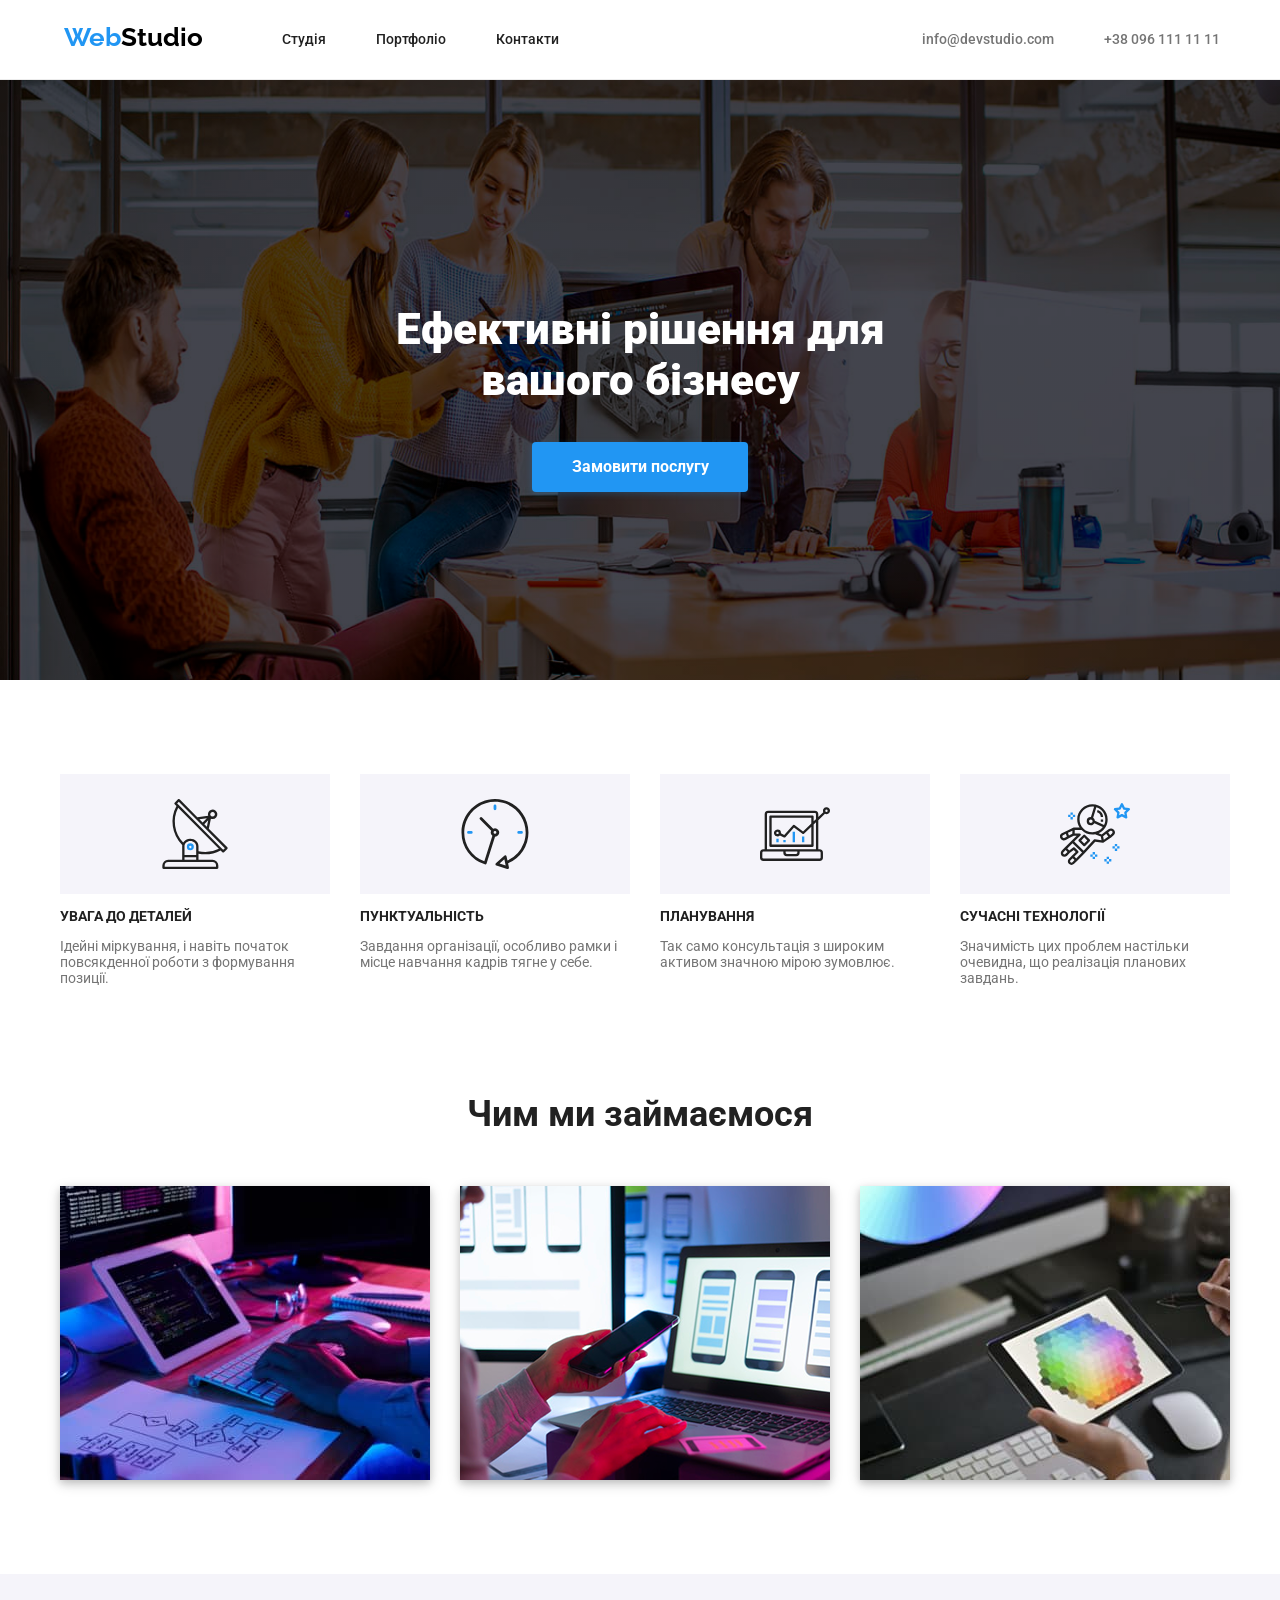
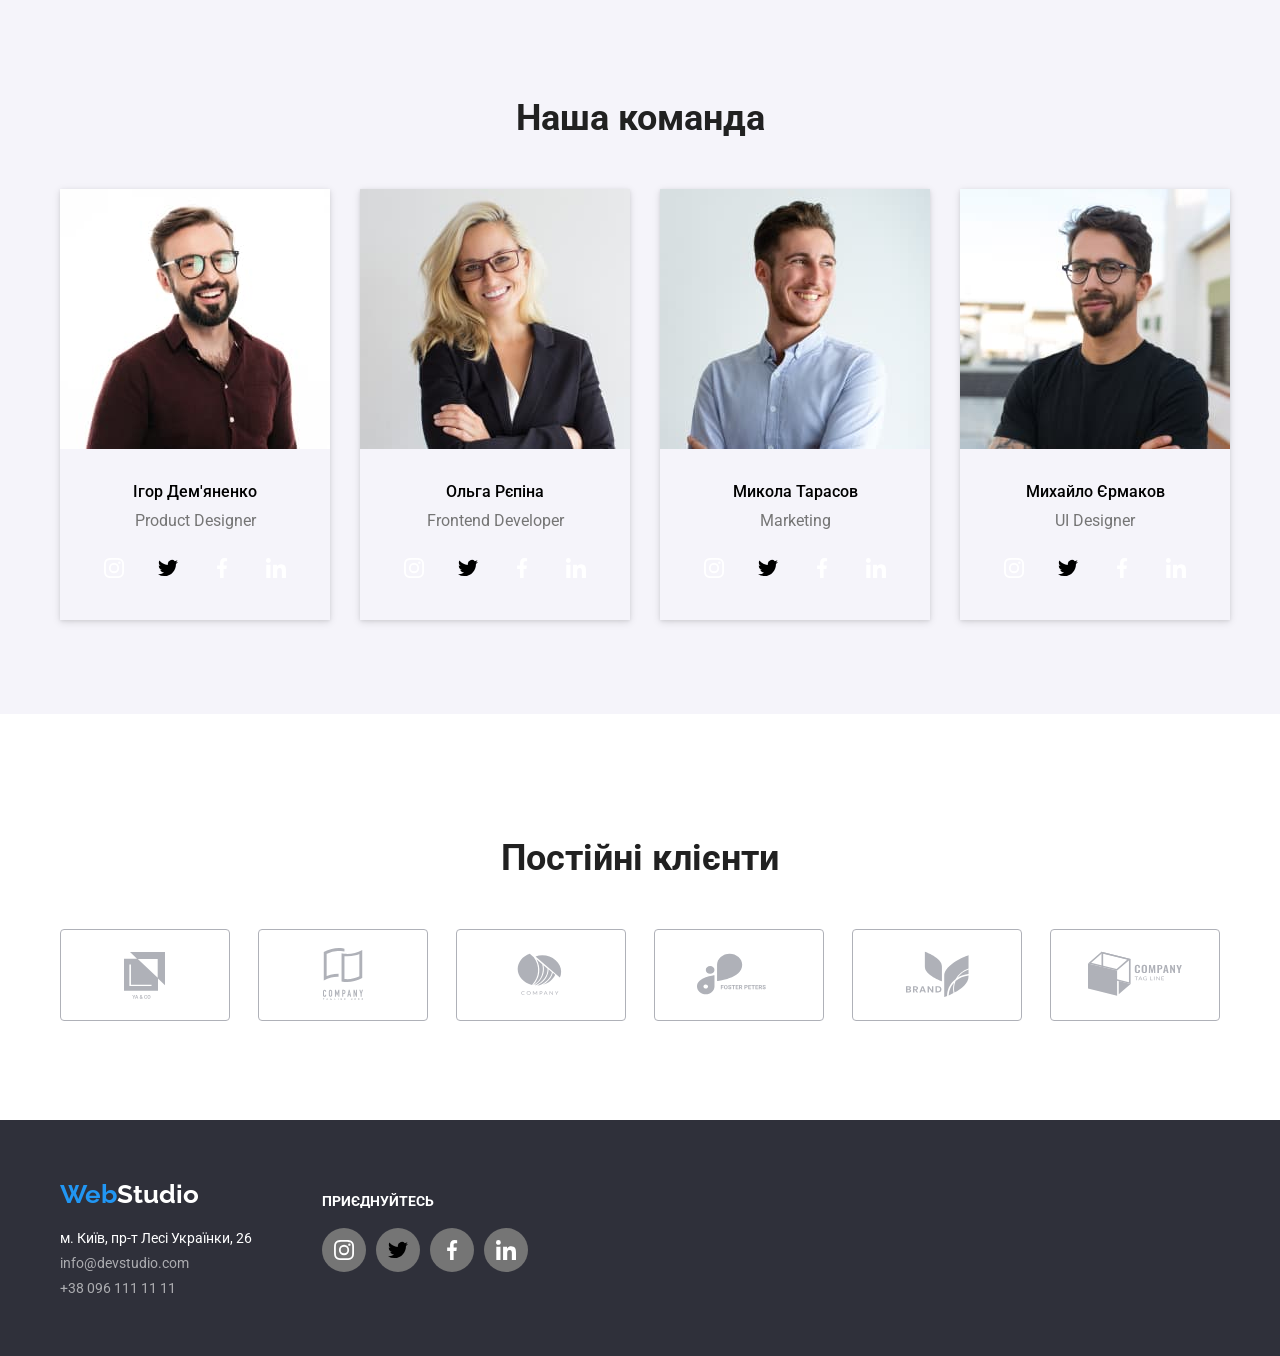
==== commit bdef6053: "css оптимізував фото" ====
--- a/index.html
+++ b/index.html
@@ -238,6 +238,7 @@
                 </ul>
             </div>
         </section>
+        
         <section class="client">
             <div class="container client-container">
                 <h2 class="section-title">Постійні клієнти</h2>
--- a/css/styles.css
+++ b/css/styles.css
@@ -312,11 +312,14 @@
     justify-content: center;
     fill: var(--svg);
     color: var(--svg);
+    stroke: var(--svg);
 }
 
 .social-link:hover {
     background-color: var(--brand-color);
     fill: var(--white);
+    color: var(--white);
+    stroke-color: var(--white);
 }
 
 .social-svg {
@@ -340,7 +343,10 @@
 .client-svg:hover {
     cursor: pointer;
     fill: var(--brand-color);
+    stroke: var(--brand-color);
     color: var(--brand-color);
+    box-shadow: var(--shadow-card-hover);
+    transform: translateY(-2px);
 }
 
 .logo-accent-footer {
